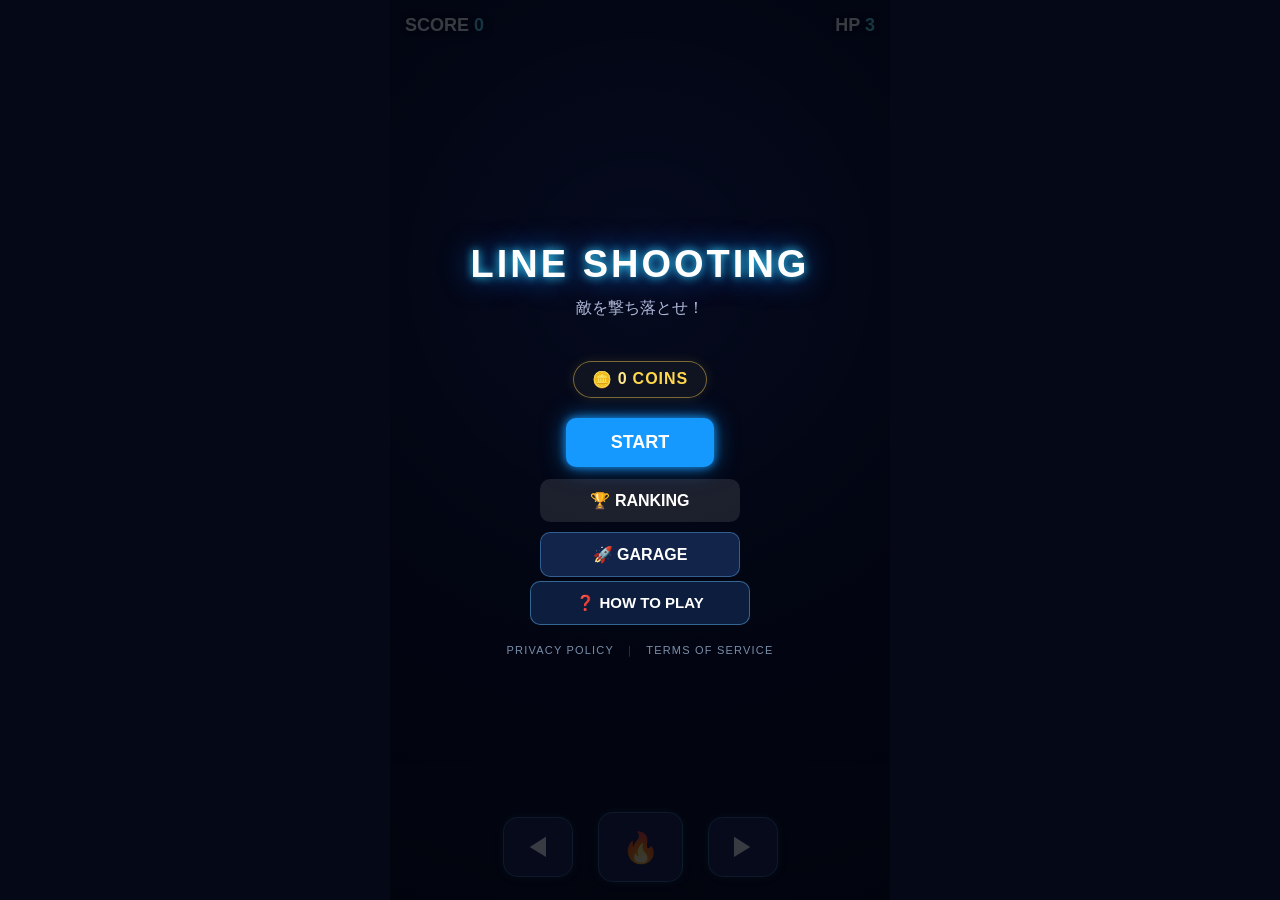
==== index.html @ 6a20f768 "Add files via upload" ====
<!DOCTYPE html>
<html lang="ja">
<head>
    <meta charset="UTF-8">
    <meta name="viewport"
          content="width=device-width, initial-scale=1.0, maximum-scale=1.0, user-scalable=no">

    <title>LINE Shooting</title>

    <link rel="stylesheet" href="style.css">
    <script src="https://static.line-scdn.net/liff/edge/2/sdk.js"></script>
</head>

<body>

    <div id="game-container">

        <canvas id="gameCanvas"></canvas>

        <div id="hud">
            <div>SCORE <span id="score">0</span></div>
            <div>HP <span id="hp">3</span></div>
        </div>

    <div id="start-screen">
        
    <h1>LINE SHOOTING</h1>

    <p>敵を撃ち落とせ！</p>
    <div id="start-coin-display">
    🪙 <span id="start-coins">0</span> COINS
</div>

    <button id="start-button">
        START
    </button>

    <button id="ranking-button">
        🏆 RANKING
    </button>

    <button id="garage-button">
        🚀 GARAGE
    </button>

    <button id="howto-button">
        ❓ HOW TO PLAY
    </button>

    <div id="legal-links">
    <a href="./privacy.html" target="_blank">
        PRIVACY POLICY
    </a>

    <span>｜</span>

    <a href="./terms.html" target="_blank">
        TERMS OF SERVICE
    </a>
</div>


</div>

        <div id="game-over-screen">
    <h1>GAME OVER</h1>

    <div id="gameover-coin-display">
    🪙 <span id="gameover-coins">0</span> COINS
</div>

    <!-- LINEプロフィール -->
    <div id="line-profile">

        <img
            id="line-profile-image"
            src=""
            alt="LINEプロフィール画像"
        >

        <div id="line-profile-name">
            ゲスト
        </div>

    </div>

    <!-- スコア -->
    <p>SCORE</p>
    <div id="final-score">0</div>

    <button id="restart-button">RESTART</button>

    <button id="return-start-button">🏠 スタートへ</button>

    <button id="share-button">LINEでシェア</button>

    <button id="ranking-button-gameover">🏆 RANKING</button>
</div>
<!-- ランキング画面 -->
<div id="ranking-screen">

    <div id="my-best-panel">
    <div class="my-best-title">
        MY BEST
    </div>

    <div class="my-best-score">
        <span id="my-best-score">0</span>
        <span>PTS</span>
    </div>

    <div class="my-best-info">
        <div>
            <span>LEVEL</span>
            <strong id="my-best-level">1</strong>
        </div>

        <div>
            <span>RANK</span>
            <strong id="my-best-rank">--</strong>
        </div>
    </div>
</div>

    <div id="ranking-panel">

        <h1>🏆 RANKING</h1>

        <div id="ranking-list">

            <div class="ranking-loading">
                RANKING LOADING...
            </div>

        </div>

        <button id="ranking-close-button">
            CLOSE
        </button>

    </div>

</div>
<!-- HOW TO SCREEN -->
<!-- =========================
     HOW TO SCREEN
========================== -->
<div id="howto-screen">

    <div id="howto-panel">

        <div class="howto-header">
            <div class="howto-title">
                HOW TO PLAY
            </div>

            <div class="howto-subtitle">
                NEXUS SHOOTER
            </div>
        </div>


        <div class="howto-content">

            <!-- =========================
                 OPERATION
            ========================== -->
            <div class="howto-section">

                <div class="howto-section-title">
                    🎮 BASIC OPERATION
                </div>

                <div class="howto-tabs">

                    <button
                        id="howto-pc-tab"
                        class="howto-tab active"
                        type="button">
                        PC
                    </button>

                    <button
                        id="howto-mobile-tab"
                        class="howto-tab"
                        type="button">
                        MOBILE
                    </button>

                </div>


                <!-- PC操作 -->
                <div id="howto-pc-controls">

                    <div class="howto-row">
                        <span class="howto-key">←</span>
                        <span>左へ移動</span>
                    </div>

                    <div class="howto-row">
                        <span class="howto-key">→</span>
                        <span>右へ移動</span>
                    </div>

                    <div class="howto-row">
                        <span class="howto-key">SPACE</span>
                        <span>ショット</span>
                    </div>

                    <div class="howto-row">
                        <span class="howto-key">1</span>
                        <span>HP回復</span>
                    </div>

                    <div class="howto-row">
                        <span class="howto-key">2</span>
                        <span>レインボービーム</span>
                    </div>

                </div>


                <!-- スマホ操作 -->
                <div id="howto-mobile-controls"
                     style="display:none;">

                    <div class="howto-row">
                        <span class="howto-key">◀</span>
                        <span>左へ移動</span>
                    </div>

                    <div class="howto-row">
                        <span class="howto-key">▶</span>
                        <span>右へ移動</span>
                    </div>

                    <div class="howto-row">
                        <span class="howto-key">🔥</span>
                        <span>ショット</span>
                    </div>

                    <div class="howto-row">
                        <span class="howto-key">♡</span>
                        <span>HP回復</span>
                    </div>

                    <div class="howto-row">
                        <span class="howto-key">🌈</span>
                        <span>レインボービーム</span>
                    </div>

                </div>

            </div>


            <!-- =========================
                 BATTLE
            ========================== -->
            <div class="howto-section">

                <div class="howto-section-title">
                    ⚔️ BATTLE SYSTEM
                </div>

                <div class="howto-text">

                    敵を撃破するとSCOREを獲得できます。

                    <br>

                    敵や敵の弾に接触すると
                    <strong>HPが減少</strong>します。

                    <br>

                    HPが0になるとGAME OVERです。

                </div>

            </div>


            <!-- =========================
                 ENEMIES
            ========================== -->
            <div class="howto-section">

                <div class="howto-section-title">
                    👾 ENEMY DATABASE
                </div>

                <div class="enemy-card">

                    <div class="enemy-icon enemy-normal">
                        N
                    </div>

                    <div class="enemy-card-info">
                        <strong>NORMAL</strong>
                        <span>標準型の敵</span>
                        <small>SCORE +100</small>
                    </div>

                </div>


                <div class="enemy-card">

                    <div class="enemy-icon enemy-fast">
                        F
                    </div>

                    <div class="enemy-card-info">
                        <strong>FAST</strong>
                        <span>高速で移動する敵</span>
                        <small>SCORE +150</small>
                    </div>

                </div>


                <div class="enemy-card">

                    <div class="enemy-icon enemy-big">
                        B
                    </div>

                    <div class="enemy-card-info">
                        <strong>BIG</strong>
                        <span>耐久力の高い大型敵</span>
                        <small>SCORE +500</small>
                    </div>

                </div>

            </div>


            <!-- =========================
                 BOSS
            ========================== -->
            <div class="howto-section boss-howto">

                <div class="howto-section-title">
                    👑 BOSS SYSTEM
                </div>

                <div class="howto-text">

                    一定のSCOREに到達すると
                    <strong>BOSS</strong>が出現します。

                    <br><br>

                    BOSSには通常の敵よりも
                    <strong>高いHP</strong>があります。

                    <br>

                    さらに大量の弾を発射してきます。

                    <br><br>

                    BOSSを撃破すると

                    <strong class="level-up-text">
                        LEVEL UP!
                    </strong>

                    <br>

                    次のステージへ進みます。

                </div>

            </div>


            <!-- =========================
                 ITEMS
            ========================== -->
            <div class="howto-section">

                <div class="howto-section-title">
                    ⚡ SPECIAL ITEMS
                </div>

                <div class="item-card">

                    <div class="item-icon">
                        ♡
                    </div>

                    <div>
                        <strong>HEAL</strong>
                        <span>HPを1回復</span>
                        <small>クールタイム：60秒</small>
                    </div>

                </div>


                <div class="item-card">

                    <div class="item-icon beam-icon">
                        🌈
                    </div>

                    <div>
                        <strong>RAINBOW BEAM</strong>
                        <span>強力なビームを発射</span>
                        <small>発動中はダメージを受けない</small>
                    </div>

                </div>

            </div>


            <!-- =========================
                 GARAGE
            ========================== -->
            <div class="howto-section">

                <div class="howto-section-title">
                    🚀 NEXUS GARAGE
                </div>

                <div class="skin-howto-grid">

                    <div class="skin-howto-card">
                        <strong>NEXUS-01</strong>
                        <span>STANDARD</span>
                        <small>標準性能</small>
                    </div>

                    <div class="skin-howto-card">
                        <strong>NEXUS-02</strong>
                        <span>SPEED</span>
                        <small>移動速度 +35%</small>
                    </div>

                    <div class="skin-howto-card">
                        <strong>NEXUS-03</strong>
                        <span>ATTACK</span>
                        <small>攻撃速度UP</small>
                    </div>

                    <div class="skin-howto-card">
                        <strong>NEXUS-04</strong>
                        <span>BEAM</span>
                        <small>ビーム強化</small>
                    </div>

                    <div class="skin-howto-card">
                        <strong>NEXUS-05</strong>
                        <span>HEAVY</span>
                        <small>HP 5</small>
                    </div>

                </div>

            </div>


            <!-- =========================
                 TIPS
            ========================== -->
            <div class="howto-section tips-section">

                <div class="howto-section-title">
                    💡 TIPS
                </div>

                <div class="howto-tip">
                    01　敵の動きをよく見て回避しよう。
                </div>

                <div class="howto-tip">
                    02　FASTは速度が速いので注意。
                </div>

                <div class="howto-tip">
                    03　BIGは複数回攻撃する必要があります。
                </div>

                <div class="howto-tip">
                    04　BOSS戦では敵の弾にも注意。
                </div>

                <div class="howto-tip">
                    05　ビーム中は無敵状態になります。
                </div>

            </div>

        </div>


        <!-- 戻るボタン -->
        <button
            id="howto-close-button"
            class="howto-close-button"
            type="button">
            ← 戻る
        </button>

    </div>

</div>
<!-- GARAGE -->
<div id="garage-screen">

    <div id="garage-panel">

        <h1>🚀 NEXUS GARAGE</h1>

        <div id="garage-preview">

            <!-- 左 -->
            <button
                id="skin-prev"
                class="skin-arrow"
                type="button"
                aria-label="前の機体">
                ◀
            </button>

            <!-- 機体表示 -->
            <div id="skin-display">

                <canvas
                    id="skin-preview-canvas"
                    width="180"
                    height="220">
                </canvas>

                <div id="skin-name">
                    NEXUS-01
                </div>

                <div id="skin-number">
                    1 / 5
                </div>

            </div>

            <!-- 右 -->
            <button
                id="skin-next"
                class="skin-arrow"
                type="button"
                aria-label="次の機体">
                ▶
            </button>

        </div>

        <button
            id="skin-equip-button"
            type="button">
            装備する
        </button>

        <div id="skin-status">
            装備中：NEXUS-01
        </div>

        <div id="skin-type">
            STANDARD TYPE
        </div>

        <div id="skin-description">
            バランスに優れた標準型機体。
        </div>

        <div id="skin-ability">
            ABILITY：標準性能
        </div>

        <button
            id="garage-close-button"
            type="button">
            戻る
        </button>

    </div>

</div>



        <div id="controls">
            <button id="left-button">◀</button>

            <button id="fire-button">🔥</button>

            <button id="right-button">▶</button>
        </div>

        

     

    <div id="itemControls">

    <button id="healButton">
        ♡
        <span>回復</span>
    </button>

    <button id="beamButton">
        🌈
        <span>BEAM</span>
    </button>

    <button id="shieldButton">
        🛡️
        <span>SHIELD</span>
    </button>

    <button id="bombButton">
        💣
        <span>BOMB</span>
    </button>

</div>

    </div>

    <script src="game.js"></script>

</body>
</html>
---- style.css ----
* {
    box-sizing: border-box;
    margin: 0;
    padding: 0;
}

html,
body {
    width: 100%;
    height: 100%;
    overflow: hidden;
    background: #050816;
    font-family: Arial, sans-serif;
}

body {
    display: flex;
    justify-content: center;
    align-items: center;
}

#game-container {
    position: relative;

    width: min(100vw, 500px);
    height: 100vh;

    max-height: 900px;

    overflow: hidden;

    background:
        radial-gradient(
            circle at 50% 30%,
            #16245c 0%,
            #080d24 45%,
            #02030b 100%
        );
}

/* ==================================================
   NEXUS GARAGE 2.0
   機体演出 / 購入演出
================================================== */


/* ========================================
   機体プレビュー
======================================== */

#skin-preview-canvas {

    position: relative;

    transition:
        filter 0.25s ease,
        transform 0.25s ease;

}


#skin-preview-canvas.garage-preview-enter {

    animation:
        garageShipEnter
        0.55s
        cubic-bezier(.2,.8,.2,1);

}


/* ========================================
   GARAGE 機体スキャン
======================================== */

#skin-preview-canvas.garage-preview-enter {
    animation:
        garageShipScan
        0.32s
        cubic-bezier(.25, .8, .25, 1);
}

@keyframes garageShipScan {

    0% {
        opacity: 0.35;
        transform: scale(0.96);
        filter:
            brightness(1.4)
            blur(1px);
    }

    45% {
        opacity: 0.85;
        transform: scale(1.01);
        filter:
            brightness(1.15)
            blur(0.3px);
    }

    100% {
        opacity: 1;
        transform: scale(1);
        filter:
            brightness(1)
            blur(0);
    }
}

/* ========================================
   機体スキャンフィールド
======================================== */

#skin-display::before {

    content: "";

    position: absolute;

    top: 8px;
    left: 50%;

    width: 150px;
    height: 180px;

    transform:
        translateX(-50%);

    pointer-events: none;

    border:
        1px solid
        rgba(70, 210, 255, 0.08);

    border-radius: 12px;

    background:
        repeating-linear-gradient(
            to bottom,
            transparent 0px,
            transparent 7px,
            rgba(70, 210, 255, 0.025) 8px,
            transparent 9px
        );
}

#skin-preview-canvas.garage-preview-enter {

    animation:
        garageShipScan
        0.42s
        cubic-bezier(.4, 0, .2, 1);

    filter:
        drop-shadow(
            0 0 8px
            rgba(80,220,255,0.25)
        );
}

#skin-preview-canvas.garage-preview-nexus04 {

    filter:
        drop-shadow(
            0 0 8px
            rgba(0,255,255,0.8)
        )
        drop-shadow(
            0 0 18px
            rgba(180,0,255,0.45)
        );
}


/* ========================================
   購入ボタン
======================================== */

#skin-equip-button.garage-buy {

    background:
        linear-gradient(
            135deg,
            #008cff,
            #624cff
        );

    box-shadow:
        0 0 15px rgba(40,140,255,0.35),
        0 0 35px rgba(70,70,255,0.15);
}


#skin-equip-button.garage-owned {

    background:
        linear-gradient(
            135deg,
            #1599ff,
            #315cff
        );
}


#skin-equip-button.garage-equipped {

    background:
        linear-gradient(
            135deg,
            #173b4a,
            #145466
        );

    color:
        #75f2ff;

    border:
        1px solid rgba(80,230,255,0.5);

    cursor:
        default;

    box-shadow:
        0 0 15px rgba(0,220,255,0.2);
}


#skin-equip-button:disabled {

    opacity: 0.8;
}


/* ========================================
   SOLD OUT
======================================== */

.skin-sold-out {

    color:
        #72e8ff !important;

    text-shadow:
        0 0 8px
        rgba(80,220,255,0.45);
}


/* ========================================
   COINS不足
======================================== */

.skin-not-enough {

    color:
        #ff7588 !important;

    text-shadow:
        0 0 8px
        rgba(255,50,80,0.5);
}


/* ========================================
   COINS不足ボタン振動
======================================== */

.garage-shake {

    animation:
        garageButtonShake
        0.35s
        ease;
}


@keyframes garageButtonShake {

    0% {
        transform: translateX(0);
    }

    20% {
        transform: translateX(-7px);
    }

    40% {
        transform: translateX(7px);
    }

    60% {
        transform: translateX(-5px);
    }

    80% {
        transform: translateX(5px);
    }

    100% {
        transform: translateX(0);
    }
}


/* ==================================================
   PURCHASE MODAL
================================================== */

#garage-purchase-modal {

    position:
        absolute;

    inset:
        0;

    display:
        flex;

    justify-content:
        center;

    align-items:
        center;

    z-index:
        5000;

    background:
        rgba(2,5,18,0.82);

    backdrop-filter:
        blur(7px);

    opacity:
        0;

    pointer-events:
        none;

    transition:
        opacity 0.2s ease;
}


#garage-purchase-modal.purchase-modal-visible {

    opacity:
        1;

    pointer-events:
        auto;
}


.purchase-modal-panel {

    width:
        min(88%, 340px);

    padding:
        28px 22px;

    text-align:
        center;

    border:
        1px solid
        rgba(90,210,255,0.45);

    border-radius:
        18px;

    background:
        linear-gradient(
            180deg,
            rgba(20,35,70,0.98),
            rgba(5,12,30,0.99)
        );

    box-shadow:
        0 0 30px
        rgba(0,190,255,0.18);

    transform:
        translateY(15px)
        scale(0.96);

    transition:
        transform 0.25s ease;
}


#garage-purchase-modal.purchase-modal-visible
.purchase-modal-panel {

    transform:
        translateY(0)
        scale(1);
}


.purchase-modal-label {

    color:
        #5eeaff;

    font-size:
        11px;

    letter-spacing:
        3px;
}


.purchase-modal-title {

    margin-top:
        5px;

    color:
        white;

    font-size:
        27px;

    font-weight:
        bold;

    letter-spacing:
        3px;
}


.purchase-modal-skin {

    margin-top:
        22px;

    color:
        white;

    font-size:
        23px;

    font-weight:
        bold;

    text-shadow:
        0 0 12px
        rgba(90,220,255,0.7);
}


.purchase-modal-price {

    margin-top:
        14px;

    color:
        #ffd85c;

    font-size:
        19px;

    font-weight:
        bold;
}


.purchase-modal-balance {

    margin-top:
        7px;

    color:
        rgba(255,255,255,0.55);

    font-size:
        12px;
}


.purchase-modal-question {

    margin-top:
        22px;

    color:
        rgba(255,255,255,0.75);

    font-size:
        13px;
}


.purchase-modal-buttons {

    display:
        flex;

    justify-content:
        center;

    gap:
        10px;

    margin-top:
        22px;
}


.purchase-modal-buttons button {

    min-width:
        125px;

    padding:
        11px 14px;

    border-radius:
        9px;

    font-weight:
        bold;

    cursor:
        pointer;
}


#purchase-confirm-button {

    color:
        white;

    background:
        linear-gradient(
            135deg,
            #168cff,
            #6254ff
        );

    box-shadow:
        0 0 15px
        rgba(50,130,255,0.3);
}


#purchase-cancel-button {

    color:
        rgba(255,255,255,0.75);

    background:
        rgba(30,40,65,0.9);

    border:
        1px solid
        rgba(255,255,255,0.2);
}


/* ==================================================
   PURCHASE COMPLETE
================================================== */

#garage-purchase-complete {

    position:
        absolute;

    inset:
        0;

    display:
        flex;

    justify-content:
        center;

    align-items:
        center;

    z-index:
        6000;

    pointer-events:
        none;

    opacity:
        0;

    background:
        radial-gradient(
            circle,
            rgba(20,80,150,0.25),
            rgba(0,0,0,0.8)
        );
}


#garage-purchase-complete.purchase-complete-visible {

    animation:
        purchaseComplete
        2.6s
        ease forwards;
}


.purchase-complete-panel {

    position:
        relative;

    text-align:
        center;

    transform:
        scale(0.7);
}


.purchase-complete-label {

    color:
        #59e7ff;

    font-size:
        11px;

    letter-spacing:
        4px;
}


.purchase-complete-title {

    margin-top:
        8px;

    color:
        white;

    font-size:
        36px;

    font-weight:
        bold;

    letter-spacing:
        4px;

    text-shadow:
        0 0 12px #59e7ff,
        0 0 30px #1677ff;
}


.purchase-complete-skin {

    margin-top:
        12px;

    color:
        #ffffff;

    font-size:
        23px;

    font-weight:
        bold;
}


.purchase-complete-line {

    width:
        190px;

    height:
        2px;

    margin:
        15px auto;

    background:
        linear-gradient(
            90deg,
            transparent,
            #59e7ff,
            transparent
        );

    box-shadow:
        0 0 12px #59e7ff;
}


.purchase-complete-sub {

    color:
        rgba(255,255,255,0.65);

    font-size:
        11px;

    letter-spacing:
        3px;
}


@keyframes purchaseComplete {

    0% {

        opacity:
            0;

    }

    12% {

        opacity:
            1;
    }

    25% {

        opacity:
            1;
    }

    75% {

        opacity:
            1;
    }

    100% {

        opacity:
            0;
    }
}


#garage-purchase-complete.purchase-complete-visible
.purchase-complete-panel {

    animation:
        purchasePanel
        2.6s
        cubic-bezier(.2,.8,.2,1);
}


@keyframes purchasePanel {

    0% {

        transform:
            scale(0.7);

    }

    20% {

        transform:
            scale(1.08);

    }

    35% {

        transform:
            scale(1);

    }

    100% {

        transform:
            scale(1);

    }
}


/* 購入粒子 */

.purchase-complete-particles {

    position:
        absolute;

    left:
        50%;

    top:
        100%;

    width:
        1px;

    height:
        1px;
}


.purchase-complete-particles span {

    position:
        absolute;

    left:
        0;

    top:
        0;

    font-size:
        18px;

    animation:
        purchaseParticle
        1.4s
        ease-out
        forwards;

    animation-delay:
        var(--particle-delay, 0s);
}


@keyframes purchaseParticle {

    0% {

        opacity:
            0;

        transform:
            translate(
                0,
                0
            )
            scale(0.4);
    }

    20% {

        opacity:
            1;
    }

    100% {

        opacity:
            0;

        transform:
            translate(
                var(--particle-x),
                var(--particle-y)
            )
            scale(1.1);
    }
}


/* ==================================================
   EQUIP COMPLETE
================================================== */

#garage-equip-complete {

    position:
        absolute;

    inset:
        0;

    z-index:
        5500;

    display:
        flex;

    flex-direction:
        column;

    justify-content:
        center;

    align-items:
        center;

    pointer-events:
        none;

    opacity:
        0;
}


#garage-equip-complete.equip-complete-visible {

    animation:
        equipComplete
        1.4s
        ease forwards;
}


.equip-complete-line {

    width:
        260px;

    height:
        1px;

    background:
        #59e7ff;

    box-shadow:
        0 0 12px #59e7ff;
}


.equip-complete-text {

    margin-top:
        14px;

    color:
        rgba(255,255,255,0.65);

    font-size:
        11px;

    letter-spacing:
        4px;
}


.equip-complete-skin {

    margin-top:
        8px;

    color:
        white;

    font-size:
        30px;

    font-weight:
        bold;

    letter-spacing:
        3px;

    text-shadow:
        0 0 15px #59e7ff;
}


.equip-complete-status {

    margin-top:
        8px;

    color:
        #5eeaff;

    font-size:
        14px;

    font-weight:
        bold;

    letter-spacing:
        2px;
}


@keyframes equipComplete {

    0% {

        opacity:
            0;

        transform:
            scale(0.9);
    }

    20% {

        opacity:
            1;

        transform:
            scale(1);
    }

    70% {

        opacity:
            1;
    }

    100% {

        opacity:
            0;
    }
}

/* ========================================
   GARAGE 左右ボタン
======================================== */

#garage-preview {
    position: relative;

    display: flex;

    align-items: center;
    justify-content: center;

    gap: 8px;

    margin: 10px 0 20px;
}


.skin-arrow {

    position: relative;

    z-index: 50;

    flex-shrink: 0;

    width: 48px;
    height: 48px;

    padding: 0;

    border: 1px solid rgba(120, 200, 255, 0.45);

    border-radius: 50%;

    background:
        rgba(15, 30, 60, 0.95);

    color: white;

    font-size: 20px;

    line-height: 48px;

    text-align: center;

    cursor: pointer;

    pointer-events: auto;

    touch-action: manipulation;

    user-select: none;

    -webkit-user-select: none;

    transition:
        transform 0.15s ease,
        background 0.2s ease,
        border-color 0.2s ease,
        box-shadow 0.2s ease;
}


.skin-arrow:hover {

    background:
        rgba(30, 65, 110, 0.98);

    border-color:
        rgba(100, 220, 255, 0.8);

    box-shadow:
        0 0 15px
        rgba(50, 180, 255, 0.25);

    transform:
        scale(1.06);
}


.skin-arrow:active {

    transform:
        scale(0.90);

    background:
        rgba(50, 100, 150, 1);
}


/* 中央の機体表示 */

#skin-display {

    position: relative;

    z-index: 10;

    width: 200px;

    display: flex;

    flex-direction: column;

    align-items: center;

    flex-shrink: 0;
}


#skin-preview-canvas {

    position: relative;

    z-index: 10;

    display: block;

    pointer-events: none;

    transition:
        filter 0.25s ease;
}

#gameCanvas {
    position: absolute;

    left: 0;
    top: 0;

    width: 100%;
    height: 100%;
}

#hud {
    position: absolute;

    top: 15px;
    left: 15px;
    right: 15px;

    display: flex;
    justify-content: space-between;

    color: white;

    font-size: 18px;
    font-weight: bold;

    pointer-events: none;

    z-index: 10;

    text-shadow:
        0 0 5px #000,
        0 0 10px #000;
}

#hud span {
    color: #59e7ff;
}

#start-screen,
#game-over-screen {
    position: absolute;

    inset: 0;

    display: flex;
    flex-direction: column;

    justify-content: center;
    align-items: center;

    background: rgba(2, 4, 15, 0.78);

    color: white;

    z-index: 20;

    text-align: center;
}

#start-screen h1,
#game-over-screen h1 {
    font-size: 38px;

    letter-spacing: 3px;

    margin-bottom: 12px;

    text-shadow:
        0 0 10px #36d9ff,
        0 0 30px #1677ff;
}

#start-screen p {
    margin-bottom: 30px;

    color: #aeb8d8;

    font-size: 16px;
}

button {
    border: none;

    cursor: pointer;

    -webkit-tap-highlight-color: transparent;

    user-select: none;
}

#start-button,
#restart-button {
    padding: 14px 45px;

    border-radius: 10px;

    background: #1599ff;

    color: white;

    font-size: 18px;
    font-weight: bold;

    box-shadow:
        0 0 10px #1599ff,
        0 0 25px rgba(21, 153, 255, 0.5);
}

#start-button:active,
#restart-button:active {
    transform: scale(0.95);
}

#game-over-screen {
    display: none;
}

#game-over-screen p {
    margin-top: 5px;

    color: #aeb8d8;
}

#final-score {
    margin: 5px 0 25px;

    font-size: 48px;

    font-weight: bold;

    color: #59e7ff;

    text-shadow:
        0 0 10px #59e7ff,
        0 0 25px #1599ff;
}

#controls {
    position: absolute;

    left: 0;
    right: 0;
    bottom: 18px;

    display: flex;

    justify-content: center;
    align-items: center;

    gap: 25px;

    z-index: 15;
}

/* START画面・GAME OVER中はアイテム操作を隠す */


#shieldButton.item-unavailable,
#bombButton.item-unavailable {
    opacity: 0.45;
    filter: grayscale(0.4);
}

#shieldButton:not(.item-unavailable),
#bombButton:not(.item-unavailable) {
    opacity: 1;
    filter: none;
}

#controls button {
    width: 70px;
    height: 60px;

    border-radius: 15px;

    background: rgba(30, 45, 90, 0.75);

    border: 1px solid rgba(100, 210, 255, 0.4);

    color: white;

    font-size: 25px;

    box-shadow:
        0 0 10px rgba(50, 180, 255, 0.2);

    backdrop-filter: blur(5px);
}

#controls button:active {
    transform: scale(0.9);

    background: rgba(60, 100, 180, 0.9);
}

#fire-button {
    width: 85px !important;
    height: 70px !important;

    font-size: 30px !important;
}

@media (max-width: 400px) {

    #controls {
        bottom: 12px;
        gap: 15px;
    }

    #controls button {
        width: 60px;
        height: 55px;
    }

    #fire-button {
        width: 75px !important;
        height: 65px !important;
    }

    #start-screen h1,
    #game-over-screen h1 {
        font-size: 30px;
    }
}

#itemControls {
    position: absolute;
    left: 0;
    right: 0;
    bottom: 105px;

    /* 表示・非表示はJavaScriptで制御 */
    display: none;

    justify-content: center;
    align-items: center;
    gap: 12px;

    z-index: 30;
    pointer-events: auto;
}

#itemControls button {
    width: 90px;
    height: 55px;

    border: 1px solid rgba(255, 255, 255, 0.35);
    border-radius: 12px;

    background: rgba(20, 25, 45, 0.9);
    color: white;

    font-size: 22px;
    font-weight: bold;

    cursor: pointer;

    touch-action: manipulation;
    -webkit-tap-highlight-color: transparent;
    user-select: none;
    -webkit-user-select: none;

    pointer-events: auto;

    transition:
        transform 0.15s,
        background 0.2s,
        opacity 0.2s;
}

#itemControls button:hover {
    transform: translateY(-2px);
    background: rgba(40, 50, 80, 0.95);
}

#itemControls button:active {
    transform: scale(0.94);
}

#itemControls button span {
    display: block;
    font-size: 11px;
    margin-top: -2px;
}

/* 使用できないとき */
#healButton.item-unavailable,
#beamButton.item-unavailable {
    opacity: 0.45;
    filter: grayscale(0.4);
}

/* 使用可能 */
#healButton:not(.item-unavailable),
#beamButton:not(.item-unavailable) {
    opacity: 1;
    filter: none;
}

#itemControls button {
    width: 90px;
    height: 55px;

    border: 1px solid rgba(255, 255, 255, 0.35);
    border-radius: 12px;

    background: rgba(20, 25, 45, 0.9);
    color: white;

    font-size: 22px;
    font-weight: bold;

    cursor: pointer;

    transition:
        transform 0.15s,
        background 0.2s,
        opacity 0.2s;
}

#itemControls button:hover {
    transform: translateY(-2px);
    background: rgba(40, 50, 80, 0.95);
}

#itemControls button:active {
    transform: scale(0.94);
}

#itemControls button span {
    display: block;
    font-size: 11px;
    margin-top: -2px;
}
#start-coin-display,
#gameover-coin-display {
    display: inline-flex;
    align-items: center;
    justify-content: center;

    padding: 8px 18px;

    border: 1px solid rgba(255, 210, 80, 0.45);
    border-radius: 999px;

    background: rgba(20, 25, 35, 0.75);

    color: #ffd84d;

    font-size: 16px;
    font-weight: 700;
    letter-spacing: 1px;

    box-shadow:
        0 0 12px rgba(255, 210, 80, 0.12);

    backdrop-filter: blur(8px);
}

#start-coin-display {
    margin: 12px auto 20px;
}

#gameover-coin-display {
    margin: 10px auto 20px;
}

#start-coins,
#gameover-coins {
    margin: 0 5px;
    color: #ffe98a;
}
/* ==================================================
   GARAGE PURCHASE SYSTEM
================================================== */

/* --------------------------------
   購入確認モーダル
-------------------------------- */

#garage-purchase-modal {

    position: fixed;

    inset: 0;

    display: flex;

    justify-content: center;
    align-items: center;

    background:
        rgba(2, 8, 20, 0.82);

    backdrop-filter:
        blur(8px);

    opacity: 0;

    pointer-events: none;

    transition:
        opacity 0.2s ease;

    z-index: 9999;
}


#garage-purchase-modal.purchase-modal-visible {

    opacity: 1;

    pointer-events: auto;
}


.purchase-modal-panel {

    width: min(
        90vw,
        420px
    );

    padding: 30px;

    text-align: center;

    background:
        linear-gradient(
            145deg,
            rgba(12, 28, 50, 0.98),
            rgba(5, 13, 27, 0.98)
        );

    border:
        1px solid
        rgba(80, 210, 255, 0.5);

    border-radius: 18px;

    box-shadow:
        0 0 40px
        rgba(40, 190, 255, 0.25);

    transform:
        scale(0.9);

    transition:
        transform 0.25s ease;
}


#garage-purchase-modal.purchase-modal-visible
.purchase-modal-panel {

    transform:
        scale(1);

}


.purchase-modal-label {

    font-size: 11px;

    letter-spacing: 4px;

    color:
        rgba(130, 220, 255, 0.7);

    margin-bottom: 8px;
}


.purchase-modal-title {

    font-size: 30px;

    font-weight: 800;

    letter-spacing: 4px;

    color: #ffffff;

    margin-bottom: 20px;
}


.purchase-modal-skin {

    font-size: 24px;

    font-weight: 800;

    color: #65e7ff;

    text-shadow:
        0 0 15px
        rgba(80, 220, 255, 0.7);

    margin-bottom: 10px;
}


.purchase-modal-price {

    font-size: 18px;

    font-weight: 700;

    color: #ffd86b;

    margin-bottom: 8px;
}


.purchase-modal-balance {

    font-size: 12px;

    color:
        rgba(255,255,255,0.55);

    margin-bottom: 20px;
}


.purchase-modal-question {

    font-size: 14px;

    color:
        rgba(255,255,255,0.8);

    margin-bottom: 22px;
}


.purchase-modal-buttons {

    display: flex;

    gap: 12px;

    justify-content: center;
}


.purchase-modal-buttons button {

    min-width: 130px;

    padding: 12px 18px;

    border-radius: 10px;

    border: 1px solid
        rgba(255,255,255,0.15);

    cursor: pointer;

    font-weight: 800;

    letter-spacing: 1px;

    transition:
        transform 0.15s ease,
        filter 0.15s ease;
}


.purchase-modal-buttons button:hover {

    transform:
        translateY(-2px);

    filter:
        brightness(1.15);

}


#purchase-confirm-button {

    background:
        linear-gradient(
            135deg,
            #19bfff,
            #416cff
        );

    color: white;

}


#purchase-cancel-button {

    background:
        rgba(255,255,255,0.08);

    color:
        rgba(255,255,255,0.75);
}


/* --------------------------------
   SOLD OUT
-------------------------------- */

.skin-sold-out {

    color:
        #8fa2b8 !important;

    letter-spacing:
        1px;
}


.skin-sold-out::after {

    content:
        "";

}


.skin-sold-out-button {

    opacity:
        0.65;
}


/* --------------------------------
   COINS不足
-------------------------------- */

.skin-not-enough {

    color:
        #ff8b8b !important;

    text-shadow:
        0 0 10px
        rgba(255, 80, 80, 0.25);

}


/* --------------------------------
   コイン不足時のボタン振動
-------------------------------- */

.garage-shake {

    animation:
        garageButtonShake
        0.35s ease;

}


@keyframes garageButtonShake {

    0% {
        transform: translateX(0);
    }

    20% {
        transform: translateX(-7px);
    }

    40% {
        transform: translateX(7px);
    }

    60% {
        transform: translateX(-5px);
    }

    80% {
        transform: translateX(5px);
    }

    100% {
        transform: translateX(0);
    }

}


/* --------------------------------
   購入成功フラッシュ
-------------------------------- */

.purchase-success-flash {

    animation:
        purchasePanelFlash
        0.7s ease;

}


@keyframes purchasePanelFlash {

    0% {
        box-shadow:
            0 0 0
            rgba(60,220,255,0);
    }

    30% {
        box-shadow:
            0 0 70px
            rgba(60,220,255,0.9);
    }

    100% {
        box-shadow:
            0 0 25px
            rgba(60,220,255,0.2);
    }

}


/* --------------------------------
   PURCHASED演出
-------------------------------- */

.purchase-success-effect {

    position: fixed;

    left: 50%;
    top: 50%;

    transform:
        translate(-50%, -50%);

    width: 100%;

    text-align: center;

    pointer-events: none;

    z-index: 10000;

    animation:
        purchaseSuccessIn
        1.6s ease forwards;
}


.purchase-success-main {

    font-size:
        clamp(36px, 9vw, 72px);

    font-weight: 900;

    letter-spacing:
        8px;

    color:
        #ffffff;

    text-shadow:
        0 0 12px #35dfff,
        0 0 35px #35dfff,
        0 0 70px rgba(50,190,255,0.7);
}


.purchase-success-skin {

    margin-top: 8px;

    font-size: 22px;

    font-weight: 800;

    color:
        #65e7ff;

    letter-spacing:
        3px;
}


.purchase-success-coin {

    margin-top: 12px;

    font-size: 14px;

    color:
        #ffd86b;

}


@keyframes purchaseSuccessIn {

    0% {

        opacity: 0;

        transform:
            translate(-50%, -42%)
            scale(0.65);

    }

    20% {

        opacity: 1;

        transform:
            translate(-50%, -50%)
            scale(1.08);

    }

    45% {

        transform:
            translate(-50%, -50%)
            scale(1);

    }

    100% {

        opacity: 0;

        transform:
            translate(-50%, -58%)
            scale(1.05);

    }

}


/* --------------------------------
   コインパーティクル
-------------------------------- */

.purchase-coin-particle {

    position: absolute;

    left: 50%;
    top: 55%;

    font-size: 20px;

    animation:
        purchaseCoinFly
        1.2s ease-out forwards;

    animation-delay:
        var(--delay);
}


@keyframes purchaseCoinFly {

    0% {

        opacity: 0;

        transform:
            translate(-50%, 0)
            scale(0.5);

    }

    15% {

        opacity: 1;

    }

    100% {

        opacity: 0;

        transform:
            translate(
                var(--particle-x),
                var(--particle-y)
            )
            scale(1.1);

    }

}

/* ==================================================
   LINE PROFILE
================================================== */

#line-profile {
    display: flex;
    flex-direction: column;
    align-items: center;
    justify-content: center;
    margin: 10px 0 20px;
}

/* LINEプロフィール画像 */
#line-profile-image {
    width: 72px;
    height: 72px;

    border-radius: 50%;

    object-fit: cover;

    border: 3px solid rgba(255, 255, 255, 0.9);

    box-shadow:
        0 0 10px rgba(0, 255, 255, 0.35),
        0 0 25px rgba(0, 255, 255, 0.15);

    display: none;
}

/* LINE表示名 */
#line-profile-name {
    margin-top: 10px;

    color: #ffffff;

    font-size: 20px;
    font-weight: bold;

    letter-spacing: 1px;

    text-align: center;

    max-width: 240px;

    overflow: hidden;
    text-overflow: ellipsis;
    white-space: nowrap;
}

/* ==================================================
   LINE SHARE BUTTON
================================================== */

#share-button {
    margin-top: 12px;

    width: 200px;
    padding: 12px 20px;

    border: none;
    border-radius: 10px;

    background: #06c755;
    color: white;

    font-size: 16px;
    font-weight: bold;

    cursor: pointer;

    box-shadow:
        0 0 12px rgba(6, 199, 85, 0.35);

    transition:
        transform 0.15s ease,
        box-shadow 0.15s ease;
}

#share-button:hover {
    transform: scale(1.03);

    box-shadow:
        0 0 20px rgba(6, 199, 85, 0.55);
}

#share-button:active {
    transform: scale(0.97);
}

/* ==================================================
   RANKING
================================================== */

#ranking-screen {
    position: absolute;
    inset: 0;

    display: none;

    align-items: center;
    justify-content: center;

    background: rgba(0, 0, 20, 0.92);

    z-index: 1000;
}

#ranking-panel {
    width: min(90%, 420px);
    max-height: 85%;

    padding: 25px 20px;

    box-sizing: border-box;

    border-radius: 18px;

    background:
        linear-gradient(
            180deg,
            rgba(15, 30, 55, 0.98),
            rgba(5, 12, 25, 0.98)
        );

    border: 1px solid rgba(0, 220, 255, 0.35);

    box-shadow:
        0 0 30px rgba(0, 220, 255, 0.15);

    text-align: center;

    overflow: hidden;
}

#ranking-panel h1 {
    margin: 0 0 20px;

    color: white;

    font-size: 28px;

    letter-spacing: 2px;
}

#ranking-list {
    width: 100%;
    max-height: 55vh;

    overflow-y: auto;

    text-align: left;
}

/* ランキング1行 */

.ranking-item {
    display: flex;
    align-items: center;

    width: 100%;

    min-height: 55px;

    margin-bottom: 8px;

    padding: 8px 10px;

    box-sizing: border-box;

    border-radius: 10px;

    background: rgba(255, 255, 255, 0.05);

    border: 1px solid rgba(255, 255, 255, 0.06);
}

.ranking-number {
    width: 38px;

    font-size: 18px;
    font-weight: bold;

    color: white;

    text-align: center;
}

.ranking-icon {
    width: 40px;
    height: 40px;

    margin: 0 10px;

    border-radius: 50%;

    object-fit: cover;
}

.ranking-name {
    flex: 1;

    color: white;

    font-size: 15px;

    overflow: hidden;

    text-overflow: ellipsis;

    white-space: nowrap;
}

.ranking-score {
    margin-left: 8px;

    color: #ffffff;

    font-size: 15px;

    font-weight: bold;
}

/* 自分のランキング */

.ranking-me {
    border: 1px solid rgba(0, 220, 255, 0.6);

    background: rgba(0, 220, 255, 0.10);

    box-shadow:
        0 0 12px rgba(0, 220, 255, 0.12);
}

/* 読み込み */

.ranking-loading {
    padding: 30px 10px;

    color: rgba(255, 255, 255, 0.65);

    text-align: center;
}

/* 閉じる */

#ranking-close-button {
    width: 180px;

    margin-top: 20px;

    padding: 12px;

    border: none;

    border-radius: 10px;

    background: rgba(255, 255, 255, 0.12);

    color: white;

    font-size: 16px;

    font-weight: bold;

    cursor: pointer;
}

/* START画面のランキングボタン */

#ranking-button,
#ranking-button-gameover {
    width: 200px;

    margin-top: 12px;

    padding: 12px 20px;

    border: none;

    border-radius: 10px;

    background: rgba(255, 255, 255, 0.10);

    color: white;

    font-size: 16px;

    font-weight: bold;

    cursor: pointer;
}

#ranking-button:hover,
#ranking-button-gameover:hover,
#ranking-close-button:hover {
    background: rgba(255, 255, 255, 0.18);
}

#ranking-button:active,
#ranking-button-gameover:active,
#ranking-close-button:active {
    transform: scale(0.97);
}

#itemControls button {
    touch-action: manipulation;
    -webkit-tap-highlight-color: transparent;
    user-select: none;
    -webkit-user-select: none;
}

/* ==================================================
   アイテムボタン
   スマホタッチ対応
   ================================================== */

#healButton,
#beamButton {
    touch-action: manipulation;
    -webkit-tap-highlight-color: transparent;
    user-select: none;
    -webkit-user-select: none;
}


/* 使用できないときの見た目 */

#healButton.item-unavailable,
#beamButton.item-unavailable {
    opacity: 0.45;
    filter: grayscale(0.4);
}


/* 使用可能 */

#healButton:not(.item-unavailable),
#beamButton:not(.item-unavailable) {
    opacity: 1;
    filter: none;
}


/* 押したとき */

#healButton:active,
#beamButton:active {
    transform: scale(0.94);
}

/* ========================================
   GARAGE
======================================== */

#garage-screen {
    position: absolute;
    inset: 0;

    display: none;

    justify-content: center;
    align-items: center;

    z-index: 100;

    background:
        radial-gradient(
            circle at 50% 35%,
            rgba(25, 45, 100, 0.96),
            rgba(3, 6, 20, 0.98) 70%
        );
}

#garage-panel {
    width: min(90%, 420px);
    min-height: 600px;

    padding: 30px 20px;

    box-sizing: border-box;

    border: 1px solid rgba(120, 180, 255, 0.35);
    border-radius: 20px;

    background:
        linear-gradient(
            180deg,
            rgba(20, 30, 60, 0.96),
            rgba(7, 12, 30, 0.98)
        );

    box-shadow:
        0 0 40px rgba(40, 120, 255, 0.18),
        inset 0 0 30px rgba(60, 100, 180, 0.05);

    text-align: center;

    color: white;
}

#garage-panel h1 {
    margin: 0 0 25px;

    font-size: 28px;
    letter-spacing: 2px;

    text-shadow:
        0 0 12px rgba(80, 180, 255, 0.7);
}


/* スキンプレビュー */





#skin-preview-canvas {
    width: 180px;
    height: 220px;

    display: block;

    border-radius: 15px;

    background:
        radial-gradient(
            circle,
            rgba(30, 60, 110, 0.35),
            rgba(0, 0, 0, 0.15)
        );

    box-shadow:
        inset 0 0 30px rgba(80, 150, 255, 0.08);
}

#skin-name {
    margin-top: 8px;

    font-size: 20px;
    font-weight: bold;

    letter-spacing: 1px;
}

#skin-number {
    margin-top: 4px;

    font-size: 13px;

    color: rgba(255, 255, 255, 0.55);
}


/* 左右ボタン */

.skin-arrow {
    width: 48px;
    height: 48px;

    border: 1px solid rgba(255, 255, 255, 0.3);
    border-radius: 50%;

    background: rgba(20, 30, 60, 0.9);

    color: white;

    font-size: 20px;

    cursor: pointer;

    transition:
        transform 0.15s,
        background 0.2s;
}

.skin-arrow:hover {
    background: rgba(50, 80, 130, 0.95);

    transform: scale(1.08);
}

.skin-arrow:active {
    transform: scale(0.92);
}


/* 装備ボタン */

#skin-equip-button {
    width: 220px;

    padding: 13px 20px;

    border: none;
    border-radius: 10px;

    background: linear-gradient(
        135deg,
        #168cff,
        #315cff
    );

    color: white;

    font-size: 17px;
    font-weight: bold;

    cursor: pointer;

    box-shadow:
        0 0 18px rgba(40, 120, 255, 0.3);

    transition:
        transform 0.15s,
        box-shadow 0.2s;
}

#skin-equip-button:hover {
    transform: translateY(-2px);

    box-shadow:
        0 0 25px rgba(40, 140, 255, 0.5);
}

#skin-equip-button:active {
    transform: scale(0.96);
}


/* 装備状態 */

#skin-status {
    margin-top: 12px;

    min-height: 20px;

    font-size: 13px;

    color: rgba(255, 255, 255, 0.6);
}


/* 戻る */

#garage-close-button {
    margin-top: 25px;

    width: 160px;

    padding: 10px 20px;

    border: 1px solid rgba(255, 255, 255, 0.25);
    border-radius: 10px;

    background: rgba(20, 25, 45, 0.9);

    color: white;

    font-size: 15px;

    cursor: pointer;

    transition:
        transform 0.15s,
        background 0.2s;
}

#garage-close-button:hover {
    background: rgba(40, 50, 80, 0.95);

    transform: translateY(-2px);
}

#garage-close-button:active {
    transform: scale(0.96);
}


/* START画面のGARAGEボタン */

#garage-button {
    margin-top: 10px;

    width: 200px;

    padding: 12px 20px;

    border: 1px solid rgba(100, 180, 255, 0.4);
    border-radius: 10px;

    background: rgba(20, 40, 80, 0.9);

    color: white;

    font-size: 16px;
    font-weight: bold;

    cursor: pointer;

    transition:
        transform 0.15s,
        background 0.2s;
}

#garage-button:hover {
    background: rgba(40, 70, 120, 0.95);

    transform: translateY(-2px);
}

#garage-button:active {
    transform: scale(0.96);
}

/* ========================================
   機体紹介
======================================== */

#skin-type {
    margin-top: 7px;
    color: #59e7ff;
    font-size: 12px;
    font-weight: bold;
    letter-spacing: 1.5px;
}

#skin-description {
    width: 250px;
    min-height: 38px;

    margin-top: 7px;

    color: rgba(255, 255, 255, 0.72);

    font-size: 12px;
    line-height: 1.55;

    white-space: pre-line;
}

#skin-ability {
    width: 250px;

    margin-top: 7px;
    padding: 7px 10px;

    box-sizing: border-box;

    border-radius: 8px;

    background: rgba(0, 200, 255, 0.08);
    border: 1px solid rgba(0, 220, 255, 0.18);

    color: white;

    font-size: 12px;
    font-weight: bold;
}


/* ========================================
   スタートへ戻るボタン
======================================== */

#return-start-button {
    margin-top: 10px;

    width: 200px;
    padding: 12px 20px;

    border: 1px solid rgba(120, 180, 255, 0.35);
    border-radius: 10px;

    background: rgba(20, 35, 70, 0.9);

    color: white;

    font-size: 16px;
    font-weight: bold;

    cursor: pointer;

    box-shadow:
        0 0 12px rgba(60, 140, 255, 0.12);

    transition:
        transform 0.15s ease,
        background 0.2s ease;
}

#return-start-button:hover {
    transform: translateY(-2px);
    background: rgba(40, 65, 110, 0.95);
}

#return-start-button:active {
    transform: scale(0.97);
}
/* =========================
   HOW TO SCREEN
========================= */

#howto-screen {
    position: absolute;
    inset: 0;

    display: none;

    justify-content: center;
    align-items: center;

    z-index: 1000;

    background:
        radial-gradient(
            circle at 50% 25%,
            rgba(25, 50, 110, 0.97),
            rgba(3, 6, 20, 0.99) 70%
        );

    pointer-events: auto;
}

/* =========================================
   HOW TO SCREEN
========================================= */

#howto-screen {
    position: absolute;
    inset: 0;

    display: none;

    justify-content: center;
    align-items: center;

    z-index: 1000;

    background:
        radial-gradient(
            circle at 50% 20%,
            rgba(20, 50, 110, 0.98),
            rgba(3, 6, 20, 0.99) 75%
        );

    pointer-events: auto;

    box-sizing: border-box;
}


/* HOW TO PANEL */

#howto-panel {
    position: relative;

    width: min(92vw, 900px);
    height: min(92vh, 900px);

    max-height: 92vh;

    display: flex;
    flex-direction: column;

    background:
        linear-gradient(
            180deg,
            rgba(12, 25, 55, 0.98),
            rgba(5, 10, 25, 0.99)
        );

    border:
        1px solid rgba(80, 190, 255, 0.55);

    border-radius: 18px;

    box-shadow:
        0 0 40px rgba(0, 140, 255, 0.2),
        inset 0 0 30px rgba(0, 100, 255, 0.05);

    overflow: hidden;

    z-index: 1001;

    pointer-events: auto;
}


/* HEADER */

.howto-header {
    flex-shrink: 0;

    padding: 20px 24px 14px;

    border-bottom:
        1px solid rgba(100, 190, 255, 0.2);

    text-align: center;
}

.howto-title {
    font-size: 26px;
    font-weight: 800;
    letter-spacing: 4px;
    color: white;
}

.howto-subtitle {
    margin-top: 4px;

    font-size: 11px;
    letter-spacing: 3px;

    color: rgba(120, 200, 255, 0.8);
}


/* CONTENT */

#howto-panel .howto-content {
    flex: 1;

    overflow-y: auto;
    overflow-x: hidden;

    padding: 18px;

    -webkit-overflow-scrolling: touch;

    pointer-events: auto;
}


/* SECTION */

.howto-section {
    margin-bottom: 18px;

    padding: 16px;

    background:
        rgba(255, 255, 255, 0.035);

    border:
        1px solid rgba(100, 180, 255, 0.15);

    border-radius: 12px;
}


/* TITLE */

.howto-section-title {
    margin-bottom: 14px;

    font-size: 15px;
    font-weight: bold;
    letter-spacing: 1px;

    color: #dff5ff;
}


/* TABS */

.howto-tabs {
    display: flex;

    gap: 8px;

    margin-bottom: 14px;
}

.howto-tab {
    flex: 1;

    padding: 12px;

    border: 1px solid
        rgba(100, 190, 255, 0.35);

    border-radius: 9px;

    background:
        rgba(20, 35, 70, 0.8);

    color: white;

    font-size: 14px;
    font-weight: bold;

    cursor: pointer;

    pointer-events: auto;

    touch-action: manipulation;

    -webkit-tap-highlight-color: transparent;
}

.howto-tab.active {
    background:
        rgba(25, 100, 180, 0.85);

    border-color:
        rgba(120, 210, 255, 0.8);

    box-shadow:
        0 0 12px rgba(50, 170, 255, 0.2);
}

.howto-tab:active {
    transform: scale(0.97);
}


/* OPERATION */

.howto-row {
    display: flex;

    align-items: center;

    gap: 14px;

    padding: 9px 0;

    color: rgba(240, 248, 255, 0.9);

    font-size: 14px;
}

.howto-key {
    min-width: 55px;

    padding: 7px 10px;

    text-align: center;

    border:
        1px solid rgba(100, 190, 255, 0.35);

    border-radius: 7px;

    background:
        rgba(0, 0, 0, 0.25);

    color: #fff;

    font-weight: bold;
}


/* TEXT */

.howto-text {
    color: rgba(235, 245, 255, 0.85);

    font-size: 14px;

    line-height: 1.8;
}


/* CLOSE BUTTON */

.howto-close-button {
    flex-shrink: 0;

    margin: 12px 18px 18px;

    padding: 14px;

    border:
        1px solid rgba(90, 190, 255, 0.55);

    border-radius: 10px;

    background:
        linear-gradient(
            135deg,
            rgba(25, 75, 130, 0.9),
            rgba(10, 35, 75, 0.95)
        );

    color: white;

    font-size: 15px;
    font-weight: bold;

    cursor: pointer;

    pointer-events: auto;

    touch-action: manipulation;

    -webkit-tap-highlight-color: transparent;
}

.howto-close-button:active {
    transform: scale(0.97);
}

#howto-button {
    width: 220px;

    margin-top: 4px;

    padding: 12px 20px;

    border:
        1px solid rgba(100, 190, 255, 0.45);

    border-radius: 10px;

    background:
        rgba(15, 35, 70, 0.85);

    color: white;

    font-size: 15px;
    font-weight: bold;

    cursor: pointer;

    transition:
        transform 0.15s ease,
        background 0.15s ease,
        box-shadow 0.15s ease;

    touch-action: manipulation;

    -webkit-tap-highlight-color: transparent;
}

#howto-button:hover {
    background:
        rgba(25, 75, 130, 0.95);

    box-shadow:
        0 0 15px rgba(60, 180, 255, 0.25);
}

#howto-button:active {
    transform: scale(0.96);
}

/* =========================================
   MOBILE
========================================= */

@media (max-width: 600px) {

    #howto-panel {
        width: 94vw;
        height: 92vh;

        border-radius: 14px;
    }

    .howto-header {
        padding: 15px 16px 10px;
    }

    .howto-title {
        font-size: 21px;
        letter-spacing: 3px;
    }

    #howto-panel .howto-content {
        padding: 12px;
    }

    .howto-section {
        padding: 13px;
        margin-bottom: 12px;
    }

    .howto-section-title {
        font-size: 14px;
    }

    .howto-row {
        font-size: 13px;
    }

    .howto-key {
        min-width: 48px;
        padding: 6px 8px;
    }

    .howto-close-button {
        margin: 8px 12px 12px;

        padding: 13px;
    }
}


/* ENEMY */

.enemy-info {

    display: flex;

    justify-content: space-around;

    margin-top: 12px;

    font-size: 11px;

    color: #aebdd0;
}


.enemy-info > div {

    display: flex;

    align-items: center;

    gap: 5px;
}


.enemy-dot {

    width: 9px;

    height: 9px;

    border-radius: 50%;

    display: inline-block;
}


.enemy-dot.normal {

    background: #ffffff;

    box-shadow:
        0 0 7px #ffffff;
}


.enemy-dot.fast {

    background: #ffcc55;

    box-shadow:
        0 0 7px #ffcc55;
}


.enemy-dot.big {

    background: #ff5577;

    box-shadow:
        0 0 7px #ff5577;
}


/* CLOSE */

#howto-close-button {

    width: 100%;

    height: 48px;

    flex-shrink: 0;

    border: none;

    border-radius: 11px;

    background:
        linear-gradient(
            135deg,
            #315f9f,
            #244475
        );

    color: white;

    font-size: 15px;

    font-weight: bold;

    letter-spacing: 1px;

    cursor: pointer;

    transition:
        transform 0.15s,
        filter 0.2s;
}


#howto-close-button:hover {

    filter: brightness(1.2);
}


#howto-close-button:active {

    transform: scale(0.97);
}

/* =========================
   HOW TO - EXTENDED
========================= */

.howto-tabs {
    display: flex;
    gap: 8px;
    margin-bottom: 12px;
}

.howto-tab {
    flex: 1;
    height: 34px;

    border: 1px solid
        rgba(120, 190, 255, 0.25);

    border-radius: 8px;

    background:
        rgba(255,255,255,0.04);

    color: #8ea4bd;

    font-size: 12px;
    font-weight: bold;

    cursor: pointer;

    transition:
        background 0.2s,
        color 0.2s,
        border 0.2s;
}

.howto-tab.active {
    background:
        rgba(70, 140, 230, 0.25);

    border-color:
        rgba(110, 190, 255, 0.55);

    color: white;

    box-shadow:
        0 0 12px
        rgba(70,150,255,0.15);
}


/* =========================
   ENEMY CARD
========================= */

.enemy-card {

    display: flex;

    align-items: center;

    gap: 14px;

    padding: 10px;

    margin-bottom: 8px;

    border-radius: 10px;

    background:
        rgba(255,255,255,0.025);

    border:
        1px solid
        rgba(120,170,230,0.1);
}

.enemy-card:last-child {
    margin-bottom: 0;
}


.enemy-icon {

    width: 42px;
    height: 42px;

    flex-shrink: 0;

    display: flex;

    align-items: center;
    justify-content: center;

    border-radius: 10px;

    font-weight: 900;
    font-size: 17px;
}


.enemy-normal {

    background:
        rgba(255,255,255,0.12);

    color: white;

    box-shadow:
        0 0 12px
        rgba(255,255,255,0.15);
}


.enemy-fast {

    background:
        rgba(255,190,50,0.12);

    color: #ffd45c;

    box-shadow:
        0 0 12px
        rgba(255,190,50,0.15);
}


.enemy-big {

    background:
        rgba(255,70,100,0.12);

    color: #ff7088;

    box-shadow:
        0 0 12px
        rgba(255,70,100,0.15);
}


.enemy-card-info {

    display: flex;

    flex-direction: column;

    gap: 2px;
}


.enemy-card-info strong {

    font-size: 13px;

    color: white;
}


.enemy-card-info span {

    font-size: 11px;

    color: #aebfd4;
}


.enemy-card-info small {

    font-size: 10px;

    color: #71859e;
}


/* =========================
   BOSS
========================= */

.boss-howto {

    border:
        1px solid
        rgba(255,100,120,0.15);

    background:
        linear-gradient(
            135deg,
            rgba(80,20,35,0.16),
            rgba(255,255,255,0.025)
        );
}


.level-up-text {

    display: inline-block;

    margin-top: 5px;

    color: #7edcff;

    letter-spacing: 2px;

    text-shadow:
        0 0 10px
        rgba(70,210,255,0.7);
}


/* =========================
   ITEM CARD
========================= */

.item-card {

    display: flex;

    align-items: center;

    gap: 13px;

    padding: 11px;

    margin-bottom: 8px;

    border-radius: 10px;

    background:
        rgba(255,255,255,0.025);

    border:
        1px solid
        rgba(120,170,230,0.1);
}


.item-card:last-child {
    margin-bottom: 0;
}


.item-icon {

    width: 40px;
    height: 40px;

    display: flex;

    align-items: center;
    justify-content: center;

    border-radius: 10px;

    background:
        rgba(255,255,255,0.08);

    font-size: 21px;
}


.beam-icon {

    background:
        linear-gradient(
            135deg,
            rgba(255,80,120,0.15),
            rgba(80,150,255,0.15)
        );
}


.item-card strong {

    display: block;

    font-size: 13px;

    color: white;
}


.item-card span {

    display: block;

    margin-top: 2px;

    font-size: 11px;

    color: #b4c5d9;
}


.item-card small {

    display: block;

    margin-top: 2px;

    font-size: 10px;

    color: #71859e;
}


/* =========================
   SKIN
========================= */

.skin-howto-grid {

    display: grid;

    grid-template-columns:
        repeat(2, 1fr);

    gap: 7px;
}


.skin-howto-card {

    padding: 10px 7px;

    border-radius: 9px;

    text-align: center;

    background:
        rgba(255,255,255,0.025);

    border:
        1px solid
        rgba(120,170,230,0.1);
}


.skin-howto-card strong {

    display: block;

    font-size: 11px;

    color: white;
}


.skin-howto-card span {

    display: block;

    margin-top: 2px;

    font-size: 9px;

    letter-spacing: 1px;

    color: #75baff;
}


.skin-howto-card small {

    display: block;

    margin-top: 4px;

    font-size: 9px;

    color: #8194ab;
}


/* =========================
   TIPS
========================= */

.tips-section {

    margin-bottom: 4px;
}


.howto-tip {

    padding: 7px 0;

    border-bottom:
        1px solid
        rgba(255,255,255,0.05);

    font-size: 11px;

    line-height: 1.5;

    color: #b9c8d9;
}


.howto-tip:last-child {

    border-bottom: none;

    padding-bottom: 0;
}

/* ==================================================
   GARAGE BUTTON FIX
   最終上書き
================================================== */

#garage-preview {
    position: relative;
    z-index: 20;

    display: flex;
    align-items: center;
    justify-content: center;

    gap: 10px;
    margin: 10px 0 20px;

    pointer-events: auto;
}

#skin-display {
    position: relative;
    z-index: 10;

    width: 200px;

    display: flex;
    flex-direction: column;
    align-items: center;

    pointer-events: none;
}

.skin-arrow {
    position: relative;
    z-index: 100;

    width: 48px;
    height: 48px;

    flex-shrink: 0;

    padding: 0;

    border: 1px solid rgba(120, 200, 255, 0.45);
    border-radius: 50%;

    background: rgba(15, 30, 60, 0.95);

    color: white;

    font-size: 20px;
    line-height: 48px;
    text-align: center;

    cursor: pointer;

    pointer-events: auto;

    touch-action: manipulation;
    user-select: none;
    -webkit-user-select: none;
    -webkit-tap-highlight-color: transparent;

    transition:
        transform 0.15s ease,
        background 0.2s ease,
        border-color 0.2s ease,
        box-shadow 0.2s ease;
}

.skin-arrow:hover {
    background: rgba(30, 65, 110, 0.98);

    border-color:
        rgba(100, 220, 255, 0.8);

    box-shadow:
        0 0 15px rgba(50, 180, 255, 0.25);

    transform: scale(1.06);
}

.skin-arrow:active {
    transform: scale(0.90);

    background:
        rgba(50, 100, 150, 1);
}

/* プレビューCanvasはボタン操作を邪魔しない */
#skin-preview-canvas {
    position: relative;
    z-index: 1;

    display: block;

    pointer-events: none;
}

/* スキャンフィールドも操作を邪魔しない */
#skin-display::before {
    pointer-events: none;
}

/* GARAGE画面自体 */
#garage-screen {
    pointer-events: auto;
}

#garage-panel {
    position: relative;
    z-index: 1;

    pointer-events: auto;
}

/* ==================================================
   NEXUS GARAGE
   BUTTON HARD FIX
================================================== */

/* GARAGE全体 */
#garage-screen {
    pointer-events: auto;
}

/* GARAGEパネル */
#garage-panel {
    position: relative;
    z-index: 1000;
    pointer-events: auto;
}

/* プレビューエリア */
#garage-preview {
    position: relative;
    z-index: 1000;

    display: flex;
    align-items: center;
    justify-content: center;

    gap: 10px;

    pointer-events: auto;
}

/* 左右ボタン */
#skin-prev,
#skin-next {
    position: relative;

    z-index: 9999;

    display: flex;
    align-items: center;
    justify-content: center;

    width: 48px;
    height: 48px;

    min-width: 48px;
    min-height: 48px;

    padding: 0;

    border: 1px solid rgba(120, 200, 255, 0.55);
    border-radius: 50%;

    background: rgba(10, 25, 55, 0.98);

    color: #ffffff;

    font-size: 20px;
    line-height: 1;

    cursor: pointer;

    pointer-events: auto;

    touch-action: manipulation;
    user-select: none;
    -webkit-user-select: none;
    -webkit-tap-highlight-color: transparent;

    box-shadow:
        0 0 10px rgba(40, 160, 255, 0.18);

    transition:
        transform 0.15s ease,
        background 0.15s ease,
        border-color 0.15s ease,
        box-shadow 0.15s ease;
}

/* 左右ボタン ホバー */
#skin-prev:hover,
#skin-next:hover {
    background: rgba(30, 70, 120, 1);

    border-color:
        rgba(100, 220, 255, 0.95);

    box-shadow:
        0 0 18px rgba(50, 180, 255, 0.35);

    transform: scale(1.08);
}

/* 左右ボタン 押下 */
#skin-prev:active,
#skin-next:active {
    transform: scale(0.90);

    background:
        rgba(50, 100, 160, 1);
}

/* 機体表示 */
#skin-display {
    position: relative;

    z-index: 100;

    width: 200px;

    display: flex;
    flex-direction: column;
    align-items: center;

    pointer-events: none;

    flex-shrink: 0;
}

/* Canvas */
#skin-preview-canvas {
    position: relative;

    z-index: 100;

    display: block;

    pointer-events: none;
}

/* 装飾レイヤー */
#skin-display::before {
    pointer-events: none;
}

/* ボタンが無効化されないようにする */
#skin-prev:not(:disabled),
#skin-next:not(:disabled) {
    pointer-events: auto;
    cursor: pointer;
}

/* 明示的にdisabledになった場合だけ無効 */
#skin-prev:disabled,
#skin-next:disabled {
    pointer-events: none;
    opacity: 0.45;
    cursor: default;
}

/* =========================
   LEGAL LINKS
========================= */

#legal-links {
    position: relative;
    z-index: 20;

    display: flex;
    justify-content: center;
    align-items: center;

    gap: 10px;

    margin-top: 18px;

    font-family:
        "Segoe UI",
        "Noto Sans JP",
        sans-serif;

    font-size: 11px;

    letter-spacing: 1.2px;

    color: rgba(150, 175, 200, 0.7);
}

#legal-links a {
    color: rgba(160, 190, 220, 0.75);

    text-decoration: none;

    transition:
        color 0.2s ease,
        text-shadow 0.2s ease;
}

#legal-links a:hover {
    color: #ffffff;

    text-shadow:
        0 0 10px rgba(80, 190, 255, 0.8);
}

#legal-links span {
    color: rgba(130, 155, 180, 0.4);
}

@media (max-width: 600px) {

    #legal-links {
        margin-top: 14px;
        font-size: 10px;
    }
}
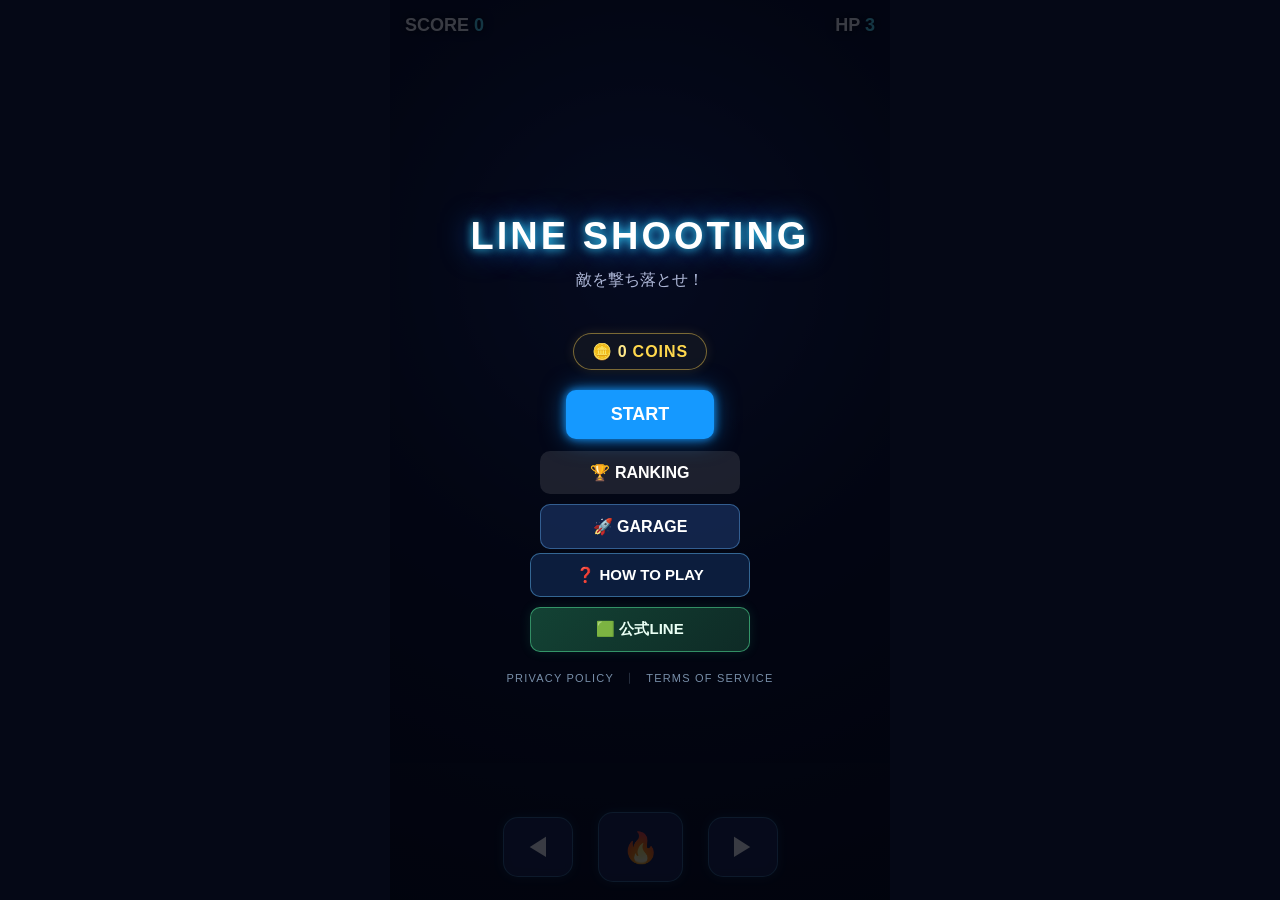
==== commit f5192bf0: "Add files via upload" ====
--- a/index.html
+++ b/index.html
@@ -22,6 +22,10 @@
             <div>HP <span id="hp">3</span></div>
         </div>
 
+        <!-- ==================================================
+     NEXUS SKILL GRID
+================================================== -->
+
     <div id="start-screen">
         
     <h1>LINE SHOOTING</h1>
@@ -46,6 +50,10 @@
     <button id="howto-button">
         ❓ HOW TO PLAY
     </button>
+
+    <button id="official-line-button">
+    🟩 公式LINE
+</button>
 
     <div id="legal-links">
     <a href="./privacy.html" target="_blank">
@@ -141,370 +149,993 @@
     </div>
 
 </div>
-<!-- HOW TO SCREEN -->
-<!-- =========================
-     HOW TO SCREEN
-========================== -->
+<!-- HOW TO PLAY -->
 <div id="howto-screen">
 
     <div id="howto-panel">
 
+        <!-- HEADER -->
         <div class="howto-header">
+
             <div class="howto-title">
                 HOW TO PLAY
             </div>
 
             <div class="howto-subtitle">
-                NEXUS SHOOTER
-            </div>
+                NEXUS SHOOTER // MANUAL
+            </div>
+
         </div>
 
 
-        <div class="howto-content">
-
-            <!-- =========================
-                 OPERATION
-            ========================== -->
-            <div class="howto-section">
-
-                <div class="howto-section-title">
-                    🎮 BASIC OPERATION
-                </div>
-
-                <div class="howto-tabs">
-
-                    <button
-                        id="howto-pc-tab"
-                        class="howto-tab active"
-                        type="button">
-                        PC
-                    </button>
-
-                    <button
-                        id="howto-mobile-tab"
-                        class="howto-tab"
-                        type="button">
-                        MOBILE
-                    </button>
-
-                </div>
-
-
-                <!-- PC操作 -->
-                <div id="howto-pc-controls">
-
-                    <div class="howto-row">
+        <!-- PC / MOBILE切り替え -->
+        <div class="howto-tabs">
+
+            <button
+                id="howto-pc-button"
+                class="howto-tab active"
+                type="button">
+                💻 PC
+            </button>
+
+            <button
+                id="howto-mobile-button"
+                class="howto-tab"
+                type="button">
+                📱 MOBILE
+            </button>
+
+        </div>
+
+
+        <!-- ==========================================
+             BASIC OPERATION
+        =========================================== -->
+
+        <section class="howto-section">
+
+            <div class="howto-section-title">
+                🎮 BASIC OPERATION
+            </div>
+
+
+            <!-- PC -->
+            <div id="howto-pc-content">
+
+                <div class="howto-card">
+
+                    <div class="howto-card-title">
+                        MOVEMENT
+                    </div>
+
+                    <div class="howto-control-row">
+
                         <span class="howto-key">←</span>
-                        <span>左へ移動</span>
-                    </div>
-
-                    <div class="howto-row">
                         <span class="howto-key">→</span>
-                        <span>右へ移動</span>
-                    </div>
-
-                    <div class="howto-row">
-                        <span class="howto-key">SPACE</span>
-                        <span>ショット</span>
-                    </div>
-
-                    <div class="howto-row">
-                        <span class="howto-key">1</span>
-                        <span>HP回復</span>
-                    </div>
-
-                    <div class="howto-row">
-                        <span class="howto-key">2</span>
-                        <span>レインボービーム</span>
-                    </div>
-
-                </div>
-
-
-                <!-- スマホ操作 -->
-                <div id="howto-mobile-controls"
-                     style="display:none;">
-
-                    <div class="howto-row">
-                        <span class="howto-key">◀</span>
-                        <span>左へ移動</span>
-                    </div>
-
-                    <div class="howto-row">
-                        <span class="howto-key">▶</span>
-                        <span>右へ移動</span>
-                    </div>
-
-                    <div class="howto-row">
-                        <span class="howto-key">🔥</span>
-                        <span>ショット</span>
-                    </div>
-
-                    <div class="howto-row">
-                        <span class="howto-key">♡</span>
-                        <span>HP回復</span>
-                    </div>
-
-                    <div class="howto-row">
-                        <span class="howto-key">🌈</span>
-                        <span>レインボービーム</span>
-                    </div>
-
-                </div>
-
-            </div>
-
-
-            <!-- =========================
-                 BATTLE
-            ========================== -->
-            <div class="howto-section">
-
-                <div class="howto-section-title">
-                    ⚔️ BATTLE SYSTEM
-                </div>
-
-                <div class="howto-text">
-
-                    敵を撃破するとSCOREを獲得できます。
-
-                    <br>
-
-                    敵や敵の弾に接触すると
-                    <strong>HPが減少</strong>します。
-
-                    <br>
-
-                    HPが0になるとGAME OVERです。
-
-                </div>
-
-            </div>
-
-
-            <!-- =========================
-                 ENEMIES
-            ========================== -->
-            <div class="howto-section">
-
-                <div class="howto-section-title">
-                    👾 ENEMY DATABASE
-                </div>
-
-                <div class="enemy-card">
-
-                    <div class="enemy-icon enemy-normal">
+
+                        <span class="howto-description">
+                            機体を左右に移動
+                        </span>
+
+                    </div>
+
+                    <div class="howto-control-row">
+
+                        <span class="howto-key">A</span>
+                        <span class="howto-key">D</span>
+
+                        <span class="howto-description">
+                            機体を左右に移動
+                        </span>
+
+                    </div>
+
+                </div>
+
+
+                <div class="howto-card">
+
+                    <div class="howto-card-title">
+                        WEAPON
+                    </div>
+
+                    <div class="howto-control-row">
+
+                        <span class="howto-key wide">
+                            SPACE
+                        </span>
+
+                        <span class="howto-description">
+                            メインショットを発射
+                        </span>
+
+                    </div>
+
+                </div>
+
+
+                <div class="howto-card">
+
+                    <div class="howto-card-title">
+                        ITEMS
+                    </div>
+
+                    <div class="howto-control-grid">
+
+                        <div>
+                            <span class="howto-key">1</span>
+                            <small>HEAL</small>
+                        </div>
+
+                        <div>
+                            <span class="howto-key">2</span>
+                            <small>BEAM</small>
+                        </div>
+
+                        <div>
+                            <span class="howto-key">3</span>
+                            <small>SHIELD</small>
+                        </div>
+
+                        <div>
+                            <span class="howto-key">4</span>
+                            <small>BOMB</small>
+                        </div>
+
+                    </div>
+
+                </div>
+
+            </div>
+
+
+            <!-- MOBILE -->
+            <div
+                id="howto-mobile-content"
+                style="display:none;">
+
+                <div class="howto-card">
+
+                    <div class="howto-card-title">
+                        MOVEMENT
+                    </div>
+
+                    <div class="howto-mobile-control">
+
+                        <span class="howto-mobile-button">
+                            ◀
+                        </span>
+
+                        <span>
+                            左へ移動
+                        </span>
+
+                    </div>
+
+                    <div class="howto-mobile-control">
+
+                        <span class="howto-mobile-button">
+                            ▶
+                        </span>
+
+                        <span>
+                            右へ移動
+                        </span>
+
+                    </div>
+
+                </div>
+
+
+                <div class="howto-card">
+
+                    <div class="howto-card-title">
+                        WEAPON
+                    </div>
+
+                    <div class="howto-mobile-control">
+
+                        <span class="howto-mobile-button fire">
+                            🔥
+                        </span>
+
+                        <span>
+                            メインショットを発射
+                        </span>
+
+                    </div>
+
+                </div>
+
+
+                <div class="howto-card">
+
+                    <div class="howto-card-title">
+                        ITEMS
+                    </div>
+
+                    <div class="howto-mobile-item-grid">
+
+                        <div>
+                            <span>♡</span>
+                            <small>HEAL</small>
+                        </div>
+
+                        <div>
+                            <span>🌈</span>
+                            <small>BEAM</small>
+                        </div>
+
+                        <div>
+                            <span>🛡️</span>
+                            <small>SHIELD</small>
+                        </div>
+
+                        <div>
+                            <span>💣</span>
+                            <small>BOMB</small>
+                        </div>
+
+                    </div>
+
+                </div>
+
+            </div>
+
+        </section>
+
+
+        <!-- ==========================================
+             BATTLE SYSTEM
+        =========================================== -->
+
+        <section class="howto-section">
+
+            <div class="howto-section-title">
+                ⚔️ BATTLE SYSTEM
+            </div>
+
+
+            <div class="howto-card">
+
+                <div class="howto-info-row">
+
+                    <span class="howto-info-icon">
+                        ❤️
+                    </span>
+
+                    <div>
+
+                        <strong>
+                            HP
+                        </strong>
+
+                        <p>
+                            敵や敵弾に接触するとHPが減少します。
+                            HPが0になるとゲームオーバーです。
+                        </p>
+
+                    </div>
+
+                </div>
+
+
+                <div class="howto-info-row">
+
+                    <span class="howto-info-icon">
+                        🎯
+                    </span>
+
+                    <div>
+
+                        <strong>
+                            SCORE
+                        </strong>
+
+                        <p>
+                            敵を倒すとスコアを獲得できます。
+                            高いスコアを目指しましょう。
+                        </p>
+
+                    </div>
+
+                </div>
+
+
+                <div class="howto-info-row">
+
+                    <span class="howto-info-icon">
+                        🪙
+                    </span>
+
+                    <div>
+
+                        <strong>
+                            COIN
+                        </strong>
+
+                        <p>
+                            敵を倒すとCOINを獲得できます。
+                            COINはGARAGEで機体の購入に使用します。
+                        </p>
+
+                    </div>
+
+                </div>
+
+
+                <div class="howto-info-row">
+
+                    <span class="howto-info-icon">
+                        ⚡
+                    </span>
+
+                    <div>
+
+                        <strong>
+                            MACHINE EXP
+                        </strong>
+
+                        <p>
+                            敵を倒すと機体EXPを獲得できます。
+                            EXPが貯まると機体LEVELが上昇します。
+                        </p>
+
+                    </div>
+
+                </div>
+
+
+                <div class="howto-info-row">
+
+                    <span class="howto-info-icon">
+                        📈
+                    </span>
+
+                    <div>
+
+                        <strong>
+                            MACHINE LEVEL
+                        </strong>
+
+                        <p>
+                            機体ごとにLEVELとEXPが保存されます。
+                            LEVELが上がるほど機体が成長し、ゲームの難易度も上昇します。
+                        </p>
+
+                    </div>
+
+                </div>
+
+            </div>
+
+        </section>
+
+
+        <!-- ==========================================
+             ENEMY DATABASE
+        =========================================== -->
+
+        <section class="howto-section">
+
+            <div class="howto-section-title">
+                👾 ENEMY DATABASE
+            </div>
+
+
+            <div class="howto-enemy-grid">
+
+                <div class="howto-enemy-card">
+
+                    <div class="enemy-icon">
                         N
                     </div>
 
-                    <div class="enemy-card-info">
-                        <strong>NORMAL</strong>
-                        <span>標準型の敵</span>
-                        <small>SCORE +100</small>
-                    </div>
-
-                </div>
-
-
-                <div class="enemy-card">
-
-                    <div class="enemy-icon enemy-fast">
+                    <strong>
+                        NORMAL
+                    </strong>
+
+                    <span>
+                        標準型
+                    </span>
+
+                    <small>
+                        SCORE +120
+                    </small>
+
+                </div>
+
+
+                <div class="howto-enemy-card">
+
+                    <div class="enemy-icon">
                         F
                     </div>
 
-                    <div class="enemy-card-info">
-                        <strong>FAST</strong>
-                        <span>高速で移動する敵</span>
-                        <small>SCORE +150</small>
-                    </div>
-
-                </div>
-
-
-                <div class="enemy-card">
-
-                    <div class="enemy-icon enemy-big">
+                    <strong>
+                        FAST
+                    </strong>
+
+                    <span>
+                        高速型
+                    </span>
+
+                    <small>
+                        SCORE +200
+                    </small>
+
+                </div>
+
+
+                <div class="howto-enemy-card">
+
+                    <div class="enemy-icon">
                         B
                     </div>
 
-                    <div class="enemy-card-info">
-                        <strong>BIG</strong>
-                        <span>耐久力の高い大型敵</span>
-                        <small>SCORE +500</small>
-                    </div>
-
-                </div>
-
-            </div>
-
-
-            <!-- =========================
-                 BOSS
-            ========================== -->
-            <div class="howto-section boss-howto">
-
-                <div class="howto-section-title">
-                    👑 BOSS SYSTEM
-                </div>
-
-                <div class="howto-text">
-
-                    一定のSCOREに到達すると
-                    <strong>BOSS</strong>が出現します。
+                    <strong>
+                        BIG
+                    </strong>
+
+                    <span>
+                        高耐久型
+                    </span>
+
+                    <small>
+                        SCORE +650
+                    </small>
+
+                </div>
+
+
+                <div class="howto-enemy-card">
+
+                    <div class="enemy-icon">
+                        S
+                    </div>
+
+                    <strong>
+                        SHOOTER
+                    </strong>
+
+                    <span>
+                        射撃型
+                    </span>
+
+                    <small>
+                        SCORE +300
+                    </small>
+
+                </div>
+
+
+                <div class="howto-enemy-card">
+
+                    <div class="enemy-icon">
+                        SP
+                    </div>
+
+                    <strong>
+                        SPLITTER
+                    </strong>
+
+                    <span>
+                        分裂型
+                    </span>
+
+                    <small>
+                        SCORE +400
+                    </small>
+
+                </div>
+
+
+                <div class="howto-enemy-card">
+
+                    <div class="enemy-icon">
+                        Z
+                    </div>
+
+                    <strong>
+                        ZIGZAG
+                    </strong>
+
+                    <span>
+                        ジグザグ移動型
+                    </span>
+
+                    <small>
+                        SCORE +250
+                    </small>
+
+                </div>
+
+
+                <div class="howto-enemy-card">
+
+                    <div class="enemy-icon">
+                        •
+                    </div>
+
+                    <strong>
+                        SPLIT-CHILD
+                    </strong>
+
+                    <span>
+                        SPLITTERから出現
+                    </span>
+
+                    <small>
+                        SCORE +50
+                    </small>
+
+                </div>
+
+            </div>
+
+        </section>
+
+
+        <!-- ==========================================
+             BOSS
+        =========================================== -->
+
+        <section class="howto-section">
+
+            <div class="howto-section-title">
+                👑 BOSS SYSTEM
+            </div>
+
+
+            <div class="howto-card">
+
+                <div class="howto-info-row">
+
+                    <span class="howto-info-icon">
+                        👑
+                    </span>
+
+                    <div>
+
+                        <strong>
+                            BOSS BATTLE
+                        </strong>
+
+                        <p>
+                            戦闘が進むと強力なBOSSが登場します。
+                            BOSSのHPを0にして撃破しましょう。
+                        </p>
+
+                    </div>
+
+                </div>
+
+
+                <div class="howto-info-row">
+
+                    <span class="howto-info-icon">
+                        ⚠️
+                    </span>
+
+                    <div>
+
+                        <strong>
+                            BOSS ATTACK
+                        </strong>
+
+                        <p>
+                            BOSSは通常の敵より強力な攻撃を行います。
+                            敵弾の動きにも注意してください。
+                        </p>
+
+                    </div>
+
+                </div>
+
+
+                <div class="howto-info-row">
+
+                    <span class="howto-info-icon">
+                        ⬆️
+                    </span>
+
+                    <div>
+
+                        <strong>
+                            LEVEL
+                        </strong>
+
+                        <p>
+                            ゲームが進むほど敵が強化されます。
+                            高いLEVELでの生存とスコア更新を目指しましょう。
+                        </p>
+
+                    </div>
+
+                </div>
+
+            </div>
+
+        </section>
+
+
+        <!-- ==========================================
+             SPECIAL ITEMS
+        =========================================== -->
+
+        <section class="howto-section">
+
+            <div class="howto-section-title">
+                ⚡ SPECIAL ITEMS
+            </div>
+
+
+            <div class="howto-item-grid">
+
+                <!-- HEAL -->
+                <div class="howto-special-card">
+
+                    <div class="special-icon">
+                        ♡
+                    </div>
+
+                    <strong>
+                        HEAL
+                    </strong>
+
+                    <span>
+                        HPを回復
+                    </span>
+
+                    <small>
+                        COOLDOWN 60 SEC
+                    </small>
+
+                </div>
+
+
+                <!-- BEAM -->
+                <div class="howto-special-card">
+
+                    <div class="special-icon">
+                        🌈
+                    </div>
+
+                    <strong>
+                        RAINBOW BEAM
+                    </strong>
+
+                    <span>
+                        前方の敵をまとめて攻撃
+                    </span>
+
+                    <small>
+                        COOLDOWN 30 SEC
+                    </small>
+
+                </div>
+
+
+                <!-- SHIELD -->
+                <div class="howto-special-card">
+
+                    <div class="special-icon">
+                        🛡️
+                    </div>
+
+                    <strong>
+                        SHIELD
+                    </strong>
+
+                    <span>
+                        一定時間ダメージを無効化
+                    </span>
+
+                    <small>
+                        8 SEC / 30 SEC CD
+                    </small>
+
+                </div>
+
+
+                <!-- BOMB -->
+                <div class="howto-special-card">
+
+                    <div class="special-icon">
+                        💣
+                    </div>
+
+                    <strong>
+                        BOMB
+                    </strong>
+
+                    <span>
+                        敵を一掃する強力な攻撃
+                    </span>
+
+                    <small>
+                        20 SEC CD
+                    </small>
+
+                </div>
+
+            </div>
+
+        </section>
+
+
+        <!-- ==========================================
+             NEXUS GARAGE
+        =========================================== -->
+
+        <section class="howto-section">
+
+            <div class="howto-section-title">
+                🚀 NEXUS GARAGE
+            </div>
+
+
+            <div class="howto-card">
+
+                <div class="howto-garage-row">
+
+                    <div class="garage-mini">
+                        01
+                    </div>
+
+                    <div>
+
+                        <strong>
+                            NEXUS-01
+                        </strong>
+
+                        <p>
+                            STANDARD TYPE
+                        </p>
+
+                    </div>
+
+                </div>
+
+
+                <div class="howto-garage-row">
+
+                    <div class="garage-mini">
+                        02
+                    </div>
+
+                    <div>
+
+                        <strong>
+                            NEXUS-02
+                        </strong>
+
+                        <p>
+                            SPEED TYPE
+                        </p>
+
+                    </div>
+
+                </div>
+
+
+                <div class="howto-garage-row">
+
+                    <div class="garage-mini">
+                        03
+                    </div>
+
+                    <div>
+
+                        <strong>
+                            NEXUS-03
+                        </strong>
+
+                        <p>
+                            DUAL SHOT TYPE
+                        </p>
+
+                    </div>
+
+                </div>
+
+
+                <div class="howto-garage-row">
+
+                    <div class="garage-mini">
+                        04
+                    </div>
+
+                    <div>
+
+                        <strong>
+                            NEXUS-04
+                        </strong>
+
+                        <p>
+                            BEAM TYPE
+                        </p>
+
+                    </div>
+
+                </div>
+
+
+                <div class="howto-garage-row">
+
+                    <div class="garage-mini">
+                        05
+                    </div>
+
+                    <div>
+
+                        <strong>
+                            NEXUS-05
+                        </strong>
+
+                        <p>
+                            HEAVY TYPE
+                        </p>
+
+                    </div>
+
+                </div>
+
+
+                <p class="howto-note">
+
+                    COINを使って新しい機体を購入できます。
+                    購入した機体はGARAGEから装備できます。
 
                     <br><br>
 
-                    BOSSには通常の敵よりも
-                    <strong>高いHP</strong>があります。
-
-                    <br>
-
-                    さらに大量の弾を発射してきます。
-
-                    <br><br>
-
-                    BOSSを撃破すると
-
-                    <strong class="level-up-text">
-                        LEVEL UP!
-                    </strong>
-
-                    <br>
-
-                    次のステージへ進みます。
-
-                </div>
-
-            </div>
-
-
-            <!-- =========================
-                 ITEMS
-            ========================== -->
-            <div class="howto-section">
-
-                <div class="howto-section-title">
-                    ⚡ SPECIAL ITEMS
-                </div>
-
-                <div class="item-card">
-
-                    <div class="item-icon">
-                        ♡
-                    </div>
-
-                    <div>
-                        <strong>HEAL</strong>
-                        <span>HPを1回復</span>
-                        <small>クールタイム：60秒</small>
-                    </div>
-
-                </div>
-
-
-                <div class="item-card">
-
-                    <div class="item-icon beam-icon">
-                        🌈
-                    </div>
-
-                    <div>
-                        <strong>RAINBOW BEAM</strong>
-                        <span>強力なビームを発射</span>
-                        <small>発動中はダメージを受けない</small>
-                    </div>
-
-                </div>
-
-            </div>
-
-
-            <!-- =========================
-                 GARAGE
-            ========================== -->
-            <div class="howto-section">
-
-                <div class="howto-section-title">
-                    🚀 NEXUS GARAGE
-                </div>
-
-                <div class="skin-howto-grid">
-
-                    <div class="skin-howto-card">
-                        <strong>NEXUS-01</strong>
-                        <span>STANDARD</span>
-                        <small>標準性能</small>
-                    </div>
-
-                    <div class="skin-howto-card">
-                        <strong>NEXUS-02</strong>
-                        <span>SPEED</span>
-                        <small>移動速度 +35%</small>
-                    </div>
-
-                    <div class="skin-howto-card">
-                        <strong>NEXUS-03</strong>
-                        <span>ATTACK</span>
-                        <small>攻撃速度UP</small>
-                    </div>
-
-                    <div class="skin-howto-card">
-                        <strong>NEXUS-04</strong>
-                        <span>BEAM</span>
-                        <small>ビーム強化</small>
-                    </div>
-
-                    <div class="skin-howto-card">
-                        <strong>NEXUS-05</strong>
-                        <span>HEAVY</span>
-                        <small>HP 5</small>
-                    </div>
-
-                </div>
-
-            </div>
-
-
-            <!-- =========================
-                 TIPS
-            ========================== -->
-            <div class="howto-section tips-section">
-
-                <div class="howto-section-title">
-                    💡 TIPS
-                </div>
-
-                <div class="howto-tip">
-                    01　敵の動きをよく見て回避しよう。
-                </div>
-
-                <div class="howto-tip">
-                    02　FASTは速度が速いので注意。
-                </div>
-
-                <div class="howto-tip">
-                    03　BIGは複数回攻撃する必要があります。
-                </div>
-
-                <div class="howto-tip">
-                    04　BOSS戦では敵の弾にも注意。
-                </div>
-
-                <div class="howto-tip">
-                    05　ビーム中は無敵状態になります。
-                </div>
-
-            </div>
-
-        </div>
-
-
-        <!-- 戻るボタン -->
+                    機体ごとに性能が異なります。
+                    自分のプレイスタイルに合った機体を選びましょう。
+
+                </p>
+
+            </div>
+
+        </section>
+
+
+        <!-- ==========================================
+             RANKING
+        =========================================== -->
+
+        <section class="howto-section">
+
+            <div class="howto-section-title">
+                🏆 RANKING
+            </div>
+
+
+            <div class="howto-card">
+
+                <div class="howto-info-row">
+
+                    <span class="howto-info-icon">
+                        🌎
+                    </span>
+
+                    <div>
+
+                        <strong>
+                            GLOBAL RANKING
+                        </strong>
+
+                        <p>
+                            プレイヤー全体のスコアランキングを確認できます。
+                        </p>
+
+                    </div>
+
+                </div>
+
+
+                <div class="howto-info-row">
+
+                    <span class="howto-info-icon">
+                        ⭐
+                    </span>
+
+                    <div>
+
+                        <strong>
+                            MY BEST
+                        </strong>
+
+                        <p>
+                            自分の最高スコア・到達LEVEL・現在の順位を確認できます。
+                        </p>
+
+                    </div>
+
+                </div>
+
+
+                <div class="howto-info-row">
+
+                    <span class="howto-info-icon">
+                        🔒
+                    </span>
+
+                    <div>
+
+                        <strong>
+                            PERSONAL BEST
+                        </strong>
+
+                        <p>
+                            自己ベストを更新するとランキング記録が更新されます。
+                        </p>
+
+                    </div>
+
+                </div>
+
+            </div>
+
+        </section>
+
+
+        <!-- ==========================================
+             TIPS
+        =========================================== -->
+
+        <section class="howto-section">
+
+            <div class="howto-section-title">
+                💡 TIPS
+            </div>
+
+
+            <div class="howto-card tips-card">
+
+                <p>
+                    ・敵の種類によって動きや耐久力が異なります。
+                </p>
+
+                <p>
+                    ・SHOOTERやBOSSの敵弾には注意しましょう。
+                </p>
+
+                <p>
+                    ・SPLITTERを倒すとSPLIT-CHILDに分裂します。
+                </p>
+
+                <p>
+                    ・BEAM・SHIELD・BOMBは使用するタイミングが重要です。
+                </p>
+
+                <p>
+                    ・HEALはHPが減ったときに使用できます。
+                </p>
+
+                <p>
+                    ・COINを集めて新しい機体を入手しましょう。
+                </p>
+
+                <p>
+                    ・機体LEVELを上げて、より高いスコアを目指しましょう。
+                </p>
+
+                <p>
+                    ・NEXUS-03～05は、それぞれ異なる機体特性を持っています。
+                </p>
+
+            </div>
+
+        </section>
+
+
+        <!-- CLOSE -->
         <button
             id="howto-close-button"
-            class="howto-close-button"
             type="button">
-            ← 戻る
+
+            ← BACK
+
         </button>
 
     </div>
@@ -547,6 +1178,45 @@
 
             </div>
 
+            <!-- ========================================
+     MACHINE LEVEL
+======================================== -->
+
+<div id="machine-level-panel">
+
+    <div id="machine-level-title">
+        MACHINE STATUS
+    </div>
+
+    <div id="machine-level-value">
+        LEVEL 1
+    </div>
+
+    <div id="machine-exp-text">
+        EXP 0 / 500
+    </div>
+
+    <div id="machine-exp-bar">
+
+        <div
+            id="machine-exp-fill">
+        </div>
+
+    </div>
+
+    <div id="machine-level-bonus">
+        LEVEL BONUS：+0%
+    </div>
+
+    <div id="machine-growth-stage">
+    STANDARD
+</div>
+
+<div id="machine-growth-description">
+    標準状態
+</div>
+</div>
+
             <!-- 右 -->
             <button
                 id="skin-next"
@@ -632,5 +1302,14 @@
 
     <script src="game.js"></script>
 
+    <script>
+document.getElementById("official-line-button").addEventListener("click", function () {
+    window.open(
+        "https://lin.ee/ZVp7CeA",
+        "_blank"
+    );
+});
+</script>
+
 </body>
 </html>
--- a/style.css
+++ b/style.css
@@ -3815,6 +3815,22 @@
     pointer-events: auto;
 }
 
+/* ==================================================
+   GARAGE 左右矢印を中央寄せ
+================================================== */
+
+#garage-preview {
+    gap: 2px;
+}
+
+#skin-prev {
+    margin-right: 12px;
+}
+
+#skin-next {
+    margin-left: 12px;
+}
+
 /* 左右ボタン */
 #skin-prev,
 #skin-next {
@@ -3989,4 +4005,1446 @@
         margin-top: 14px;
         font-size: 10px;
     }
+}
+
+/* ==================================================
+   RANKING SCREEN POSITION FIX
+================================================== */
+
+#ranking-screen {
+    position: absolute;
+
+    inset: 0;
+
+    width: 100%;
+    height: 100%;
+
+    display: none;
+
+    justify-content: center;
+    align-items: center;
+
+    box-sizing: border-box;
+
+    margin: 0;
+    padding: 20px;
+
+    z-index: 1000;
+
+    overflow: hidden;
+
+    text-align: center;
+}
+
+
+/* ==================================================
+   RANKING PANEL
+================================================== */
+
+#ranking-panel {
+    position: relative;
+
+    width: min(100%, 420px);
+
+    max-width: 420px;
+
+    max-height: calc(100% - 40px);
+
+    margin: 0 auto;
+
+    box-sizing: border-box;
+
+    overflow: hidden;
+
+    transform: none;
+}
+
+
+/* ==================================================
+   MY BEST
+================================================== */
+
+#my-best-panel {
+    position: relative;
+
+    width: min(100%, 420px);
+
+    max-width: 420px;
+
+    margin: 0 auto 14px auto;
+
+    box-sizing: border-box;
+
+    text-align: center;
+}
+
+
+/* ==================================================
+   RANKING LIST
+================================================== */
+
+#ranking-list {
+    width: 100%;
+
+    box-sizing: border-box;
+
+    overflow-x: hidden;
+
+    overflow-y: auto;
+
+    text-align: left;
+}
+
+
+/* ==================================================
+   RANKING ITEM
+================================================== */
+
+.ranking-item {
+    box-sizing: border-box;
+
+    width: 100%;
+
+    min-width: 0;
+}
+
+
+/* ==================================================
+   RANKING IMAGE
+================================================== */
+
+.ranking-icon-empty {
+    background:
+        rgba(255,255,255,0.12);
+}
+
+
+/* ==================================================
+   YOU
+================================================== */
+
+.ranking-you {
+    color: #00dcff;
+
+    font-size: 12px;
+
+    margin-left: 5px;
+
+    font-weight: bold;
+}
+
+/* ==================================================
+   RANKING SCREEN FINAL POSITION FIX
+================================================== */
+
+#ranking-screen {
+    position: absolute;
+
+    inset: 0;
+
+    width: 100%;
+    height: 100%;
+
+    display: none;
+
+    flex-direction: column;
+    justify-content: center;
+    align-items: center;
+
+    box-sizing: border-box;
+
+    margin: 0;
+    padding: 20px;
+
+    z-index: 1000;
+
+    overflow-y: auto;
+    overflow-x: hidden;
+}
+
+
+/* ==================================================
+   MY BEST
+================================================== */
+
+#my-best-panel {
+    position: relative;
+
+    width: min(100%, 420px);
+
+    margin: 0 auto 14px auto;
+
+    box-sizing: border-box;
+
+    flex-shrink: 0;
+}
+
+
+/* ==================================================
+   RANKING PANEL
+================================================== */
+
+#ranking-panel {
+    position: relative;
+
+    width: min(100%, 420px);
+
+    max-width: 420px;
+
+    margin: 0 auto;
+
+    box-sizing: border-box;
+
+    flex-shrink: 0;
+
+    transform: none;
+}
+
+/* ==================================================
+   MY BEST + RANKING FINAL DESIGN
+================================================== */
+
+/* ランキング全体 */
+#ranking-screen {
+    position: absolute;
+
+    inset: 0;
+
+    width: 100%;
+    height: 100%;
+
+    display: none;
+
+    flex-direction: column;
+
+    justify-content: center;
+    align-items: center;
+
+    gap: 14px;
+
+    box-sizing: border-box;
+
+    padding: 20px;
+
+    margin: 0;
+
+    overflow-y: auto;
+    overflow-x: hidden;
+
+    background:
+        rgba(0, 0, 20, 0.92);
+
+    z-index: 1000;
+}
+
+
+/* ==================================================
+   MY BEST
+================================================== */
+
+#my-best-panel {
+
+    position: relative;
+
+    display: block;
+
+    width: min(90%, 420px);
+
+    max-width: 420px;
+
+    min-height: 145px;
+
+    margin: 0 auto;
+
+    padding: 18px 20px;
+
+    box-sizing: border-box;
+
+    flex-shrink: 0;
+
+    text-align: center;
+
+    border-radius: 16px;
+
+    border:
+        1px solid
+        rgba(0, 220, 255, 0.40);
+
+    background:
+        linear-gradient(
+            180deg,
+            rgba(15, 35, 65, 0.98),
+            rgba(5, 15, 32, 0.98)
+        );
+
+    box-shadow:
+        0 0 22px
+        rgba(0, 220, 255, 0.12);
+
+    z-index: 1100;
+}
+
+
+/* MY BESTタイトル */
+
+.my-best-title {
+
+    color:
+        rgba(120, 225, 255, 0.85);
+
+    font-size:
+        12px;
+
+    font-weight:
+        bold;
+
+    letter-spacing:
+        4px;
+
+    margin-bottom:
+        5px;
+}
+
+
+/* 自己ベストスコア */
+
+.my-best-score {
+
+    display:
+        flex;
+
+    justify-content:
+        center;
+
+    align-items:
+        baseline;
+
+    gap:
+        6px;
+
+    color:
+        white;
+
+    font-size:
+        30px;
+
+    font-weight:
+        bold;
+
+    line-height:
+        1.1;
+
+    text-shadow:
+        0 0 12px
+        rgba(0, 220, 255, 0.45);
+}
+
+
+/* PTS */
+
+.my-best-score span:last-child {
+
+    color:
+        rgba(255,255,255,0.55);
+
+    font-size:
+        11px;
+
+    letter-spacing:
+        1px;
+}
+
+
+/* LEVEL / RANK */
+
+.my-best-info {
+
+    display:
+        flex;
+
+    justify-content:
+        center;
+
+    align-items:
+        center;
+
+    gap:
+        60px;
+
+    margin-top:
+        12px;
+}
+
+
+/* LEVEL / RANK 個別 */
+
+.my-best-info > div {
+
+    display:
+        flex;
+
+    flex-direction:
+        column;
+
+    align-items:
+        center;
+
+    min-width:
+        55px;
+}
+
+
+/* ラベル */
+
+.my-best-info span {
+
+    color:
+        rgba(255,255,255,0.45);
+
+    font-size:
+        10px;
+
+    letter-spacing:
+        2px;
+}
+
+
+/* 数値 */
+
+.my-best-info strong {
+
+    margin-top:
+        2px;
+
+    color:
+        white;
+
+    font-size:
+        18px;
+
+    font-weight:
+        bold;
+
+    text-shadow:
+        0 0 8px
+        rgba(255,255,255,0.2);
+}
+
+
+/* ==================================================
+   RANKING PANEL
+================================================== */
+
+#ranking-panel {
+
+    position: relative;
+
+    width: min(90%, 420px);
+
+    max-width: 420px;
+
+    max-height: 70%;
+
+    margin: 0 auto;
+
+    padding: 25px 20px;
+
+    box-sizing: border-box;
+
+    flex-shrink: 0;
+
+    border-radius: 18px;
+
+    background:
+        linear-gradient(
+            180deg,
+            rgba(15, 30, 55, 0.98),
+            rgba(5, 12, 25, 0.98)
+        );
+
+    border:
+        1px solid
+        rgba(0, 220, 255, 0.35);
+
+    box-shadow:
+        0 0 30px
+        rgba(0, 220, 255, 0.15);
+
+    text-align:
+        center;
+
+    overflow:
+        hidden;
+
+    z-index:
+        1100;
+}
+
+
+/* ==================================================
+   RANKING TITLE
+================================================== */
+
+#ranking-panel h1 {
+
+    margin:
+        0 0 20px;
+
+    color:
+        white;
+
+    font-size:
+        28px;
+
+    letter-spacing:
+        2px;
+}
+
+
+/* ==================================================
+   RANKING LIST
+================================================== */
+
+#ranking-list {
+
+    width:
+        100%;
+
+    max-height:
+        45vh;
+
+    overflow-y:
+        auto;
+
+    overflow-x:
+        hidden;
+
+    text-align:
+        left;
+
+    box-sizing:
+        border-box;
+}
+
+
+/* ==================================================
+   RANKING ITEM
+================================================== */
+
+.ranking-item {
+
+    display:
+        flex;
+
+    align-items:
+        center;
+
+    width:
+        100%;
+
+    min-height:
+        55px;
+
+    margin-bottom:
+        8px;
+
+    padding:
+        8px 10px;
+
+    box-sizing:
+        border-box;
+
+    border-radius:
+        10px;
+
+    background:
+        rgba(255,255,255,0.05);
+
+    border:
+        1px solid
+        rgba(255,255,255,0.06);
+}
+
+
+/* ==================================================
+   YOU
+================================================== */
+
+.ranking-you {
+
+    color:
+        #00dcff;
+
+    font-size:
+        11px;
+
+    font-weight:
+        bold;
+
+    margin-left:
+        5px;
+}
+
+
+/* ==================================================
+   CLOSE
+================================================== */
+
+#ranking-close-button {
+
+    width:
+        180px;
+
+    margin-top:
+        20px;
+
+    padding:
+        12px;
+
+    border:
+        none;
+
+    border-radius:
+        10px;
+
+    background:
+        rgba(255,255,255,0.12);
+
+    color:
+        white;
+
+    font-size:
+        16px;
+
+    font-weight:
+        bold;
+
+    cursor:
+        pointer;
+}
+
+/* ==================================================
+   HOW TO PLAY v1.0
+================================================== */
+
+#howto-screen {
+    position: absolute;
+    inset: 0;
+
+    width: 100%;
+    height: 100%;
+
+    display: none;
+
+    justify-content: center;
+    align-items: center;
+
+    box-sizing: border-box;
+
+    padding: 16px;
+
+    overflow: hidden;
+
+    z-index: 1000;
+}
+
+#howto-panel {
+    width: min(92%, 440px);
+    max-height: 94%;
+
+    box-sizing: border-box;
+
+    padding: 20px 14px 24px;
+
+    overflow-y: auto;
+    overflow-x: hidden;
+
+    border-radius: 20px;
+
+    background:
+        linear-gradient(
+            180deg,
+            rgba(10, 25, 48, 0.98),
+            rgba(4, 10, 22, 0.98)
+        );
+
+    border:
+        1px solid
+        rgba(0, 220, 255, 0.28);
+
+    box-shadow:
+        0 0 30px
+        rgba(0, 180, 255, 0.12);
+
+    scrollbar-width: thin;
+}
+
+
+/* HEADER */
+
+.howto-header {
+    text-align: center;
+    margin-bottom: 16px;
+}
+
+.howto-title {
+    color: white;
+
+    font-size: 26px;
+    font-weight: 800;
+
+    letter-spacing: 3px;
+}
+
+.howto-subtitle {
+    margin-top: 4px;
+
+    color:
+        rgba(120, 220, 255, 0.55);
+
+    font-size: 9px;
+
+    letter-spacing: 3px;
+}
+
+
+/* TABS */
+
+.howto-tabs {
+    display: flex;
+
+    gap: 8px;
+
+    margin-bottom: 18px;
+}
+
+.howto-tab {
+    flex: 1;
+
+    min-height: 44px;
+
+    border:
+        1px solid
+        rgba(255,255,255,0.12);
+
+    border-radius: 10px;
+
+    background:
+        rgba(255,255,255,0.05);
+
+    color:
+        rgba(255,255,255,0.55);
+
+    font-weight: bold;
+
+    cursor: pointer;
+}
+
+.howto-tab.active {
+    color: white;
+
+    background:
+        rgba(0, 180, 255, 0.16);
+
+    border-color:
+        rgba(0, 220, 255, 0.55);
+
+    box-shadow:
+        0 0 12px
+        rgba(0,220,255,0.12);
+}
+
+
+/* SECTION */
+
+.howto-section {
+    margin-bottom: 18px;
+}
+
+.howto-section-title {
+    margin-bottom: 8px;
+
+    color:
+        rgba(100, 220, 255, 0.85);
+
+    font-size: 12px;
+
+    font-weight: bold;
+
+    letter-spacing: 2px;
+}
+
+
+/* CARD */
+
+.howto-card {
+    padding: 14px;
+
+    border-radius: 13px;
+
+    background:
+        rgba(255,255,255,0.045);
+
+    border:
+        1px solid
+        rgba(255,255,255,0.07);
+}
+
+.howto-card-title {
+    margin-bottom: 10px;
+
+    color:
+        rgba(255,255,255,0.7);
+
+    font-size: 10px;
+
+    letter-spacing: 2px;
+
+    font-weight: bold;
+}
+
+
+/* KEY */
+
+.howto-control-row {
+    display: flex;
+
+    align-items: center;
+
+    gap: 8px;
+
+    margin-bottom: 8px;
+}
+
+.howto-key {
+    display: inline-flex;
+
+    min-width: 34px;
+    min-height: 30px;
+
+    padding: 0 8px;
+
+    justify-content: center;
+    align-items: center;
+
+    box-sizing: border-box;
+
+    border-radius: 7px;
+
+    background:
+        rgba(255,255,255,0.1);
+
+    border:
+        1px solid
+        rgba(255,255,255,0.14);
+
+    color: white;
+
+    font-size: 12px;
+
+    font-weight: bold;
+}
+
+.howto-key.wide {
+    min-width: 78px;
+}
+
+.howto-description {
+    color:
+        rgba(255,255,255,0.65);
+
+    font-size: 12px;
+}
+
+
+/* ITEM GRID */
+
+.howto-control-grid {
+    display: grid;
+
+    grid-template-columns:
+        repeat(4, 1fr);
+
+    gap: 8px;
+
+    text-align: center;
+}
+
+.howto-control-grid > div {
+    display: flex;
+
+    flex-direction: column;
+
+    align-items: center;
+
+    gap: 5px;
+}
+
+.howto-control-grid small {
+    color:
+        rgba(255,255,255,0.5);
+
+    font-size: 9px;
+}
+
+
+/* MOBILE */
+
+.howto-mobile-control {
+    display: flex;
+
+    align-items: center;
+
+    gap: 12px;
+
+    margin-bottom: 10px;
+
+    color:
+        rgba(255,255,255,0.7);
+
+    font-size: 12px;
+}
+
+.howto-mobile-button {
+    width: 42px;
+    height: 34px;
+
+    display: flex;
+
+    justify-content: center;
+    align-items: center;
+
+    border-radius: 8px;
+
+    background:
+        rgba(255,255,255,0.1);
+
+    font-size: 18px;
+}
+
+.howto-mobile-button.fire {
+    background:
+        rgba(255,100,50,0.15);
+}
+
+.howto-mobile-item-grid {
+    display: grid;
+
+    grid-template-columns:
+        repeat(4, 1fr);
+
+    gap: 8px;
+
+    text-align: center;
+}
+
+.howto-mobile-item-grid > div {
+    display: flex;
+
+    flex-direction: column;
+
+    gap: 5px;
+}
+
+.howto-mobile-item-grid span {
+    font-size: 22px;
+}
+
+.howto-mobile-item-grid small {
+    color:
+        rgba(255,255,255,0.5);
+
+    font-size: 8px;
+}
+
+
+/* INFO */
+
+.howto-info-row {
+    display: flex;
+
+    gap: 12px;
+
+    padding: 10px 0;
+
+    border-bottom:
+        1px solid
+        rgba(255,255,255,0.06);
+}
+
+.howto-info-row:last-child {
+    border-bottom: none;
+}
+
+.howto-info-icon {
+    width: 32px;
+    flex-shrink: 0;
+
+    text-align: center;
+
+    font-size: 20px;
+}
+
+.howto-info-row strong {
+    color: white;
+
+    font-size: 12px;
+}
+
+.howto-info-row p {
+    margin: 4px 0 0;
+
+    color:
+        rgba(255,255,255,0.55);
+
+    font-size: 10px;
+
+    line-height: 1.6;
+}
+
+
+/* ENEMY */
+
+.howto-enemy-grid {
+    display: grid;
+
+    grid-template-columns:
+        repeat(2, 1fr);
+
+    gap: 8px;
+}
+
+.howto-enemy-card {
+    display: flex;
+
+    flex-direction: column;
+
+    align-items: center;
+
+    padding: 12px 8px;
+
+    border-radius: 11px;
+
+    background:
+        rgba(255,255,255,0.045);
+
+    border:
+        1px solid
+        rgba(255,255,255,0.07);
+
+    text-align: center;
+}
+
+.enemy-icon {
+    width: 36px;
+    height: 36px;
+
+    display: flex;
+
+    justify-content: center;
+    align-items: center;
+
+    margin-bottom: 6px;
+
+    border-radius: 9px;
+
+    background:
+        rgba(0,180,255,0.12);
+
+    color:
+        #9eeaff;
+
+    font-size: 12px;
+
+    font-weight: bold;
+}
+
+.howto-enemy-card strong {
+    color: white;
+
+    font-size: 11px;
+}
+
+.howto-enemy-card span {
+    margin-top: 3px;
+
+    color:
+        rgba(255,255,255,0.5);
+
+    font-size: 9px;
+}
+
+.howto-enemy-card small {
+    margin-top: 6px;
+
+    color:
+        rgba(100,220,255,0.65);
+
+    font-size: 8px;
+}
+
+
+/* SPECIAL ITEMS */
+
+.howto-item-grid {
+    display: grid;
+
+    grid-template-columns:
+        repeat(2, 1fr);
+
+    gap: 8px;
+}
+
+.howto-special-card {
+    padding: 14px 10px;
+
+    text-align: center;
+
+    border-radius: 12px;
+
+    background:
+        rgba(255,255,255,0.045);
+
+    border:
+        1px solid
+        rgba(255,255,255,0.07);
+}
+
+.special-icon {
+    font-size: 25px;
+
+    margin-bottom: 5px;
+}
+
+.howto-special-card strong {
+    display: block;
+
+    color: white;
+
+    font-size: 11px;
+}
+
+.howto-special-card span {
+    display: block;
+
+    margin-top: 5px;
+
+    color:
+        rgba(255,255,255,0.55);
+
+    font-size: 9px;
+
+    line-height: 1.5;
+}
+
+.howto-special-card small {
+    display: block;
+
+    margin-top: 7px;
+
+    color:
+        rgba(100,220,255,0.65);
+
+    font-size: 8px;
+}
+
+
+/* GARAGE */
+
+.howto-garage-row {
+    display: flex;
+
+    align-items: center;
+
+    gap: 12px;
+
+    padding: 9px 0;
+
+    border-bottom:
+        1px solid
+        rgba(255,255,255,0.06);
+}
+
+.garage-mini {
+    width: 36px;
+    height: 30px;
+
+    display: flex;
+
+    align-items: center;
+    justify-content: center;
+
+    border-radius: 7px;
+
+    background:
+        rgba(0,180,255,0.1);
+
+    color:
+        rgba(150,230,255,0.8);
+
+    font-size: 10px;
+
+    font-weight: bold;
+}
+
+.howto-garage-row strong {
+    color: white;
+
+    font-size: 11px;
+}
+
+.howto-garage-row p {
+    margin: 2px 0 0;
+
+    color:
+        rgba(255,255,255,0.45);
+
+    font-size: 8px;
+
+    letter-spacing: 1px;
+}
+
+.howto-note {
+    margin:
+        12px 0 0;
+
+    color:
+        rgba(255,255,255,0.45);
+
+    font-size: 9px;
+
+    line-height: 1.6;
+}
+
+
+/* TIPS */
+
+.tips-card p {
+    margin: 7px 0;
+
+    color:
+        rgba(255,255,255,0.6);
+
+    font-size: 10px;
+
+    line-height: 1.5;
+}
+/* ==================================================
+   MACHINE LEVEL
+================================================== */
+
+#machine-level-panel {
+
+    width: min(
+        100%,
+        420px
+    );
+
+    margin: 18px auto 0;
+
+    padding: 16px 18px;
+
+    border: 1px solid
+        rgba(80, 210, 255, 0.28);
+
+    border-radius: 14px;
+
+    background:
+        linear-gradient(
+            135deg,
+            rgba(10, 30, 55, 0.88),
+            rgba(5, 15, 30, 0.92)
+        );
+
+    box-shadow:
+        inset 0 0 25px
+        rgba(0, 160, 255, 0.06);
+
+}
+
+#machine-level-title {
+
+    font-size: 11px;
+
+    letter-spacing: 0.2em;
+
+    color:
+        rgba(150, 220, 255, 0.7);
+
+    margin-bottom: 5px;
+
+}
+
+#machine-level-value {
+
+    font-size: 24px;
+
+    font-weight: 800;
+
+    letter-spacing: 0.08em;
+
+    color: #ffffff;
+
+}
+
+#machine-exp-text {
+
+    margin-top: 4px;
+
+    font-size: 12px;
+
+    color:
+        rgba(190, 225, 255, 0.8);
+
+}
+
+#machine-exp-bar {
+
+    width: 100%;
+
+    height: 8px;
+
+    margin-top: 10px;
+
+    overflow: hidden;
+
+    border-radius: 999px;
+
+    background:
+        rgba(255, 255, 255, 0.08);
+
+    border:
+        1px solid
+        rgba(100, 200, 255, 0.12);
+
+}
+
+#machine-exp-fill {
+
+    width: 0%;
+
+    height: 100%;
+
+    border-radius: inherit;
+
+    background:
+        linear-gradient(
+            90deg,
+            #168cff,
+            #48eaff
+        );
+
+    box-shadow:
+        0 0 12px
+        rgba(50, 210, 255, 0.7);
+
+    transition:
+        width 0.35s ease;
+
+}
+
+#machine-level-bonus {
+
+    margin-top: 9px;
+
+    font-size: 11px;
+
+    letter-spacing: 0.08em;
+
+    color:
+        #64eaff;
+
+}
+#machine-growth-stage {
+
+    margin-top: 12px;
+
+    font-size: 15px;
+
+    font-weight: 800;
+
+    letter-spacing: 0.16em;
+
+    color: #64eaff;
+
+    text-shadow:
+        0 0 10px
+        rgba(80, 220, 255, 0.55);
+
+}
+
+#machine-growth-description {
+
+    margin-top: 4px;
+
+    font-size: 11px;
+
+    line-height: 1.6;
+
+    color:
+        rgba(200, 225, 240, 0.72);
+
+}
+
+/* ==================================================
+   NEXUS SKILL GRID
+   DQ11風ハニカム・スキルパネル
+================================================== */
+
+
+
+/* BACK */
+
+/* ==================================================
+   公式LINEボタン
+================================================== */
+
+#official-line-button {
+    width: 220px;
+    margin-top: 10px;
+
+    padding: 12px 20px;
+
+    border: 1px solid rgba(80, 220, 150, 0.55);
+    border-radius: 10px;
+
+    background:
+        linear-gradient(
+            135deg,
+            rgba(20, 70, 55, 0.95),
+            rgba(15, 45, 40, 0.95)
+        );
+
+    color: #eafff5;
+
+    font-size: 15px;
+    font-weight: bold;
+
+    cursor: pointer;
+
+    box-shadow:
+        0 0 12px rgba(50, 220, 150, 0.12);
+
+    transition:
+        transform 0.15s ease,
+        background 0.2s ease,
+        box-shadow 0.2s ease;
+}
+
+#official-line-button:hover {
+    transform: scale(1.04);
+
+    background:
+        linear-gradient(
+            135deg,
+            rgba(25, 100, 70, 0.98),
+            rgba(15, 60, 50, 0.98)
+        );
+
+    box-shadow:
+        0 0 20px rgba(50, 220, 150, 0.25);
+}
+
+#official-line-button:active {
+    transform: scale(0.96);
 }
